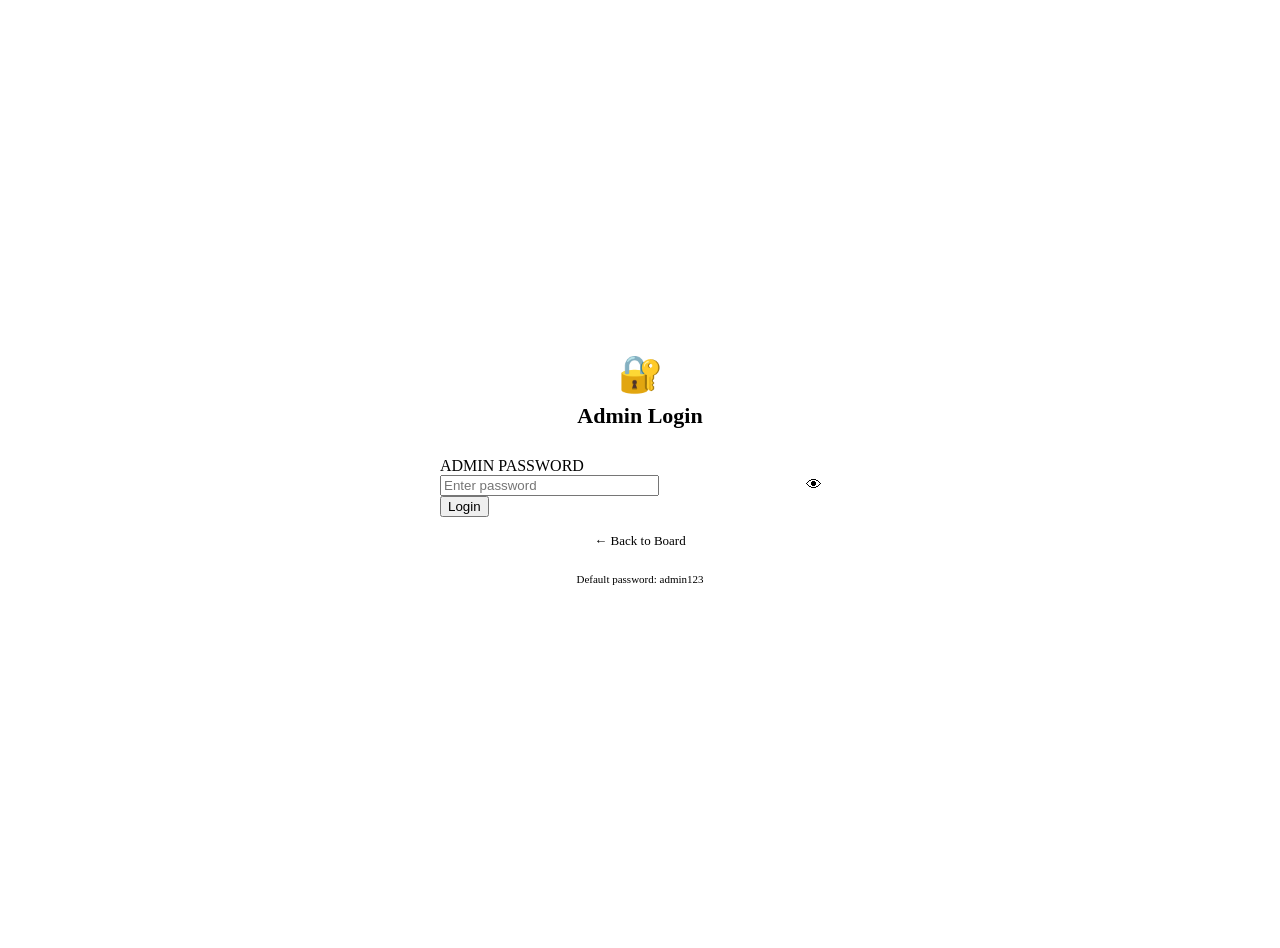
==== admin.html @ 04d61313 "Add files via upload" ====
<!DOCTYPE html>
<html lang="en">
<head>
<meta charset="UTF-8"/>
<meta name="viewport" content="width=device-width,initial-scale=1"/>
<title>Admin Panel — CA Study Board</title>
<link rel="stylesheet" href="css/style.css"/>
<style>
.page { max-width: 760px; margin: 0 auto; padding: 1.5rem 1rem 4rem; }

/* ── LOGIN ── */
.login-wrap {
  min-height: 100vh; display: flex; align-items: center; justify-content: center; padding: 1rem;
  background: radial-gradient(ellipse 80% 50% at 50% -5%, rgba(245,158,11,.1) 0%, transparent 65%), var(--bg);
}
.login-box {
  width:100%; max-width:400px; background:var(--surface);
  border:1px solid var(--border); border-radius:var(--radius-xl); padding:2rem;
}
.login-logo { text-align:center; margin-bottom:1.75rem; }
.login-logo .icon { font-size:36px; }
.login-logo h1 { font-size:22px; font-weight:800; margin-top:.5rem; }
.login-logo h1 span { color:var(--accent); }
.pw-wrap { position:relative; }
.pw-wrap input { padding-right: 44px; }
.pw-eye { position:absolute; right:12px; top:50%; transform:translateY(-50%); background:none; border:none; cursor:pointer; color:var(--text3); font-size:16px; }

/* ── DASHBOARD ── */
.admin-header {
  display: flex; align-items: center; gap: 14px; margin-bottom: 1.75rem;
  padding: 1.25rem; background: var(--surface); border: 1px solid var(--border); border-radius: var(--radius-lg);
}
.admin-avatar-lg {
  width: 52px; height: 52px; border-radius: 50%;
  background: linear-gradient(135deg, var(--accent), var(--accent-d));
  display: flex; align-items: center; justify-content: center;
  font-size: 22px; font-weight: 800; color: #000; flex-shrink: 0;
}
.admin-meta strong { font-size: 18px; font-weight: 800; }
.admin-meta p { font-size: 13px; color: var(--text2); }
.header-actions { margin-left: auto; display:flex; gap:8px; }

/* ── SECTION TABS ── */
.section-tabs { display:flex; gap:8px; margin-bottom:1.25rem; flex-wrap:wrap; }

/* ── GRID ── */
.stat-grid { display: grid; grid-template-columns: repeat(auto-fit, minmax(140px,1fr)); gap: 10px; margin-bottom: 1.5rem; }
.stat-card {
  background:var(--surface); border:1px solid var(--border); border-radius:var(--radius-lg);
  padding:1rem; text-align:center;
}
.stat-card .num { font-size:28px; font-weight:800; color:var(--accent); font-family:var(--mono); }
.stat-card .lbl { font-size:11px; color:var(--text2); margin-top:2px; font-family:var(--mono); letter-spacing:.05em; }

/* ── COMPOSE CARD ── */
.compose-card { margin-bottom:1.25rem; }
.type-grid { display:grid; grid-template-columns:1fr 1fr 1fr; gap:8px; }
.type-opt {
  background:var(--surface2); border:1px solid var(--border); border-radius:var(--radius);
  padding:10px 8px; text-align:center; cursor:pointer; transition:.18s; font-size:13px; font-weight:500;
}
.type-opt:hover { border-color:var(--border2); }
.type-opt.selected { border-color:var(--accent); color:var(--accent); background:rgba(245,158,11,.07); }
.type-opt .t-icon { font-size:20px; display:block; margin-bottom:3px; }
.two-col { display:grid; grid-template-columns:1fr 1fr; gap:12px; }

/* ── USER TABLE ── */
.user-list { display:flex; flex-direction:column; gap:8px; }
.user-row {
  display:flex; align-items:center; gap:12px;
  background:var(--surface); border:1px solid var(--border); border-radius:var(--radius-lg);
  padding:.9rem 1rem;
}
.user-info { flex:1; }
.user-info strong { font-size:14px; font-weight:700; }
.user-info p { font-size:12px; color:var(--text2); font-family:var(--mono); }
.user-actions { display:flex; gap:6px; }
.user-actions button {
  font-size:12px; padding:5px 12px; border-radius:6px;
  border:none; cursor:pointer; font-family:var(--font); font-weight:500;
  transition:.15s;
}
.btn-approve { background:rgba(34,197,94,.15); color:var(--green); }
.btn-approve:hover { background:rgba(34,197,94,.25); }
.btn-block   { background:rgba(239,68,68,.1);  color:var(--red); }
.btn-block:hover { background:rgba(239,68,68,.2); }
.btn-remove  { background:var(--surface3); color:var(--text3); }
.btn-remove:hover { color:var(--text); }

/* ── HAND REQUESTS ── */
.hand-row {
  background:var(--surface); border:1px solid rgba(245,158,11,.2);
  border-radius:var(--radius-lg); padding:.9rem 1rem;
  display:flex; align-items:flex-start; gap:12px; margin-bottom:8px;
}
.hand-row .hand-body { flex:1; }
.hand-row .hand-name { font-size:14px; font-weight:700; }
.hand-row .hand-note { font-size:13px; color:var(--text2); margin-top:3px; }
.hand-row .hand-time { font-size:11px; color:var(--text3); font-family:var(--mono); margin-top:4px; }
.resolve-btn { font-size:12px; padding:5px 12px; border-radius:6px; background:rgba(34,197,94,.15); color:var(--green); border:none; cursor:pointer; font-family:var(--font); font-weight:500; white-space:nowrap; }

/* ── SECTION ── */
.section { display:none; }
.section.active { display:block; }

/* ── SETTINGS ── */
.settings-card { background:var(--surface); border:1px solid var(--border); border-radius:var(--radius-lg); padding:1.25rem; margin-bottom:1rem; }
.settings-card h3 { font-size:15px; font-weight:700; margin-bottom:1rem; }

.empty-state { text-align:center; padding:2.5rem 1rem; color:var(--text3); font-size:14px; }
.empty-state .big { font-size:40px; margin-bottom:.5rem; }
</style>
</head>
<body>

<!-- ── LOGIN VIEW ── -->
<div id="login-view" class="login-wrap">
  <div class="login-box">
    <div class="login-logo">
      <div class="icon">🔐</div>
      <h1>Admin <span>Login</span></h1>
    </div>
    <div class="field">
      <label>ADMIN PASSWORD</label>
      <div class="pw-wrap">
        <input type="password" id="pw-input" placeholder="Enter password" onkeydown="if(event.key==='Enter')doAdminLogin()"/>
        <button class="pw-eye" onclick="togglePw()">👁</button>
      </div>
      <div class="field-err" id="pw-err" style="display:none">❌ Wrong password</div>
    </div>
    <button class="btn btn-primary btn-full btn-lg" onclick="doAdminLogin()">Login</button>
    <a href="index.html" style="display:block;text-align:center;color:var(--text3);font-size:13px;margin-top:1rem;text-decoration:none">← Back to Board</a>
    <p style="font-size:11px;color:var(--text3);text-align:center;margin-top:1.5rem;font-family:var(--mono)">Default password: admin123</p>
  </div>
</div>

<!-- ── DASHBOARD VIEW ── -->
<div id="dashboard-view" style="display:none">
<nav class="nav">
  <a class="nav-logo" href="index.html">CA <span>Board</span></a>
  <div class="nav-links">
    <a href="index.html" class="nav-link">📋 Board</a>
    <a href="chat.html"  class="nav-link">💬 Chat</a>
    <a href="admin.html" class="nav-link active">⚙️ Admin</a>
  </div>
  <button class="btn btn-ghost" style="font-size:13px;padding:6px 12px" onclick="adminLogout()">Logout</button>
</nav>

<div class="page">
  <!-- Header -->
  <div class="admin-header">
    <div class="admin-avatar-lg" id="adm-avatar">A</div>
    <div class="admin-meta">
      <strong id="adm-name">Admin</strong>
      <p>👑 Administrator · <span class="dot pulse"></span> Active</p>
    </div>
    <div class="header-actions">
      <button class="btn btn-primary" onclick="showSection('post')">✏️ New Post</button>
    </div>
  </div>

  <!-- Stats -->
  <div class="stat-grid">
    <div class="stat-card"><div class="num" id="s-posts">0</div><div class="lbl">POSTS</div></div>
    <div class="stat-card"><div class="num" id="s-members">0</div><div class="lbl">MEMBERS</div></div>
    <div class="stat-card"><div class="num" id="s-pending">0</div><div class="lbl">PENDING</div></div>
    <div class="stat-card"><div class="num" id="s-hands">0</div><div class="lbl">HANDS RAISED</div></div>
  </div>

  <!-- Section Tabs -->
  <div class="section-tabs">
    <button class="tab active" onclick="showSection('post',this)">✏️ Post</button>
    <button class="tab" onclick="showSection('members',this)">👥 Members</button>
    <button class="tab" onclick="showSection('hands',this)">✋ Raise Hand</button>
    <button class="tab" onclick="showSection('settings',this)">⚙️ Settings</button>
  </div>

  <!-- SECTION: Post -->
  <div class="section active" id="sec-post">
    <div class="card compose-card">
      <div class="field">
        <label>TYPE</label>
        <div class="type-grid">
          <div class="type-opt selected" onclick="selType('meet',this)"><span class="t-icon">📍</span>Meet Up</div>
          <div class="type-opt" onclick="selType('urgent',this)"><span class="t-icon">🚨</span>Urgent</div>
          <div class="type-opt" onclick="selType('notice',this)"><span class="t-icon">📋</span>Notice</div>
        </div>
      </div>
      <div class="field"><label>TITLE</label><input type="text" id="c-title" placeholder="e.g. Meeting at library tomorrow"/></div>
      <div id="meet-fields">
        <div class="two-col">
          <div class="field"><label>DATE</label><input type="date" id="c-date"/></div>
          <div class="field"><label>TIME</label><input type="time" id="c-time"/></div>
        </div>
        <div class="field"><label>PLACE</label><input type="text" id="c-place" placeholder="e.g. ICAI Bhavan, Room 3"/></div>
      </div>
      <div class="field"><label>EXTRA DETAILS (optional)</label><textarea id="c-body" placeholder="Any extra info..."></textarea></div>
      <button class="btn btn-primary btn-full btn-lg" onclick="postAnnouncement()">📢 Post Announcement</button>
    </div>

    <!-- Recent posts -->
    <h3 style="font-size:14px;font-weight:700;color:var(--text2);margin-bottom:.75rem;font-family:var(--mono);letter-spacing:.05em">RECENT POSTS</h3>
    <div id="recent-posts"></div>
  </div>

  <!-- SECTION: Members -->
  <div class="section" id="sec-members">
    <div style="display:flex;align-items:center;justify-content:space-between;margin-bottom:1rem">
      <h3 style="font-size:15px;font-weight:700">Registered Members</h3>
      <span id="member-summary" style="font-size:12px;color:var(--text3);font-family:var(--mono)"></span>
    </div>
    <div class="user-list" id="user-list"></div>
  </div>

  <!-- SECTION: Hands -->
  <div class="section" id="sec-hands">
    <h3 style="font-size:15px;font-weight:700;margin-bottom:1rem">Raise Hand Requests</h3>
    <div id="hand-list"></div>
  </div>

  <!-- SECTION: Settings -->
  <div class="section" id="sec-settings">
    <div class="settings-card">
      <h3>Admin Profile</h3>
      <div class="field"><label>DISPLAY NAME</label><input type="text" id="s-name" placeholder="Your name"/></div>
      <button class="btn btn-primary" onclick="saveProfile()">Save Name</button>
    </div>
    <div class="settings-card">
      <h3>Change Password</h3>
      <div class="field"><label>NEW PASSWORD</label><input type="password" id="s-pw" placeholder="New password (min 6 chars)"/></div>
      <div class="field"><label>CONFIRM PASSWORD</label><input type="password" id="s-pw2" placeholder="Repeat"/></div>
      <div class="field-err" id="pw-match-err" style="display:none">Passwords don't match</div>
      <button class="btn btn-primary" onclick="savePassword()">Change Password</button>
    </div>
    <div class="settings-card">
      <h3>Fast2SMS API Key <span style="font-size:11px;color:var(--text3);font-weight:400">(for real OTP)</span></h3>
      <div class="field"><label>API KEY</label><input type="text" id="s-f2s" placeholder="Paste your Fast2SMS API key here"/></div>
      <div class="field-hint">Get free key at <strong>fast2sms.com</strong> → Dashboard → Dev API</div>
      <button class="btn btn-primary" onclick="saveF2S()">Save Key</button>
    </div>
    <div class="settings-card" style="border-color:rgba(239,68,68,.2)">
      <h3 style="color:var(--red)">Danger Zone</h3>
      <button class="btn btn-danger" onclick="clearAllPosts()">🗑 Delete All Posts</button>
      &nbsp;
      <button class="btn btn-danger" onclick="clearAllMessages()">🗑 Clear Chat</button>
    </div>
  </div>

</div>
</div>

<div id="toast"></div>
<script src="js/app.js"></script>
<script src="js/admin.js"></script>
</body>
</html>
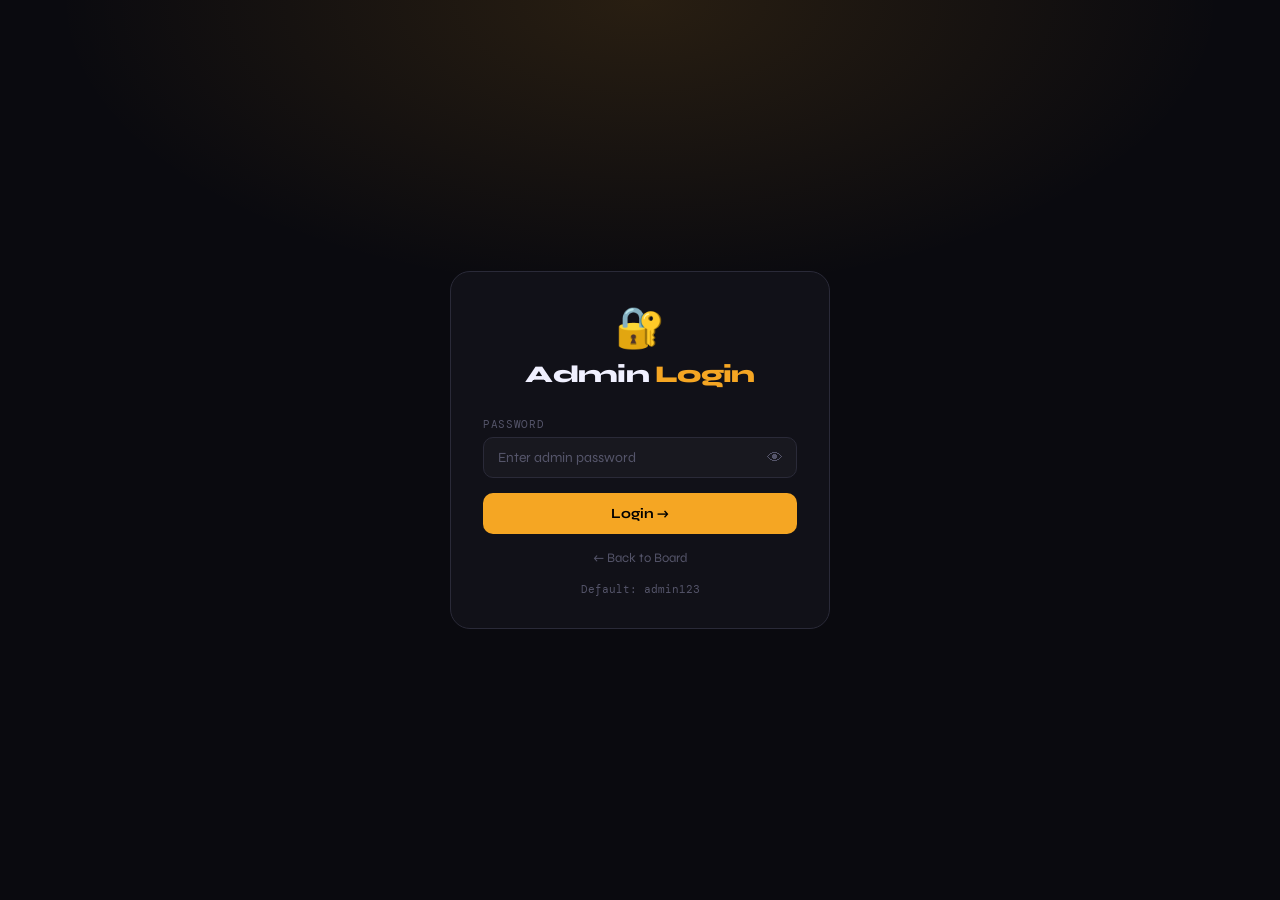
==== commit 47d65306: "Update admin.html" ====
--- a/admin.html
+++ b/admin.html
@@ -3,246 +3,243 @@
 <head>
 <meta charset="UTF-8"/>
 <meta name="viewport" content="width=device-width,initial-scale=1"/>
-<title>Admin Panel — CA Study Board</title>
-<link rel="stylesheet" href="css/style.css"/>
+<title>Admin — CA Study Board</title>
+<link href="https://fonts.googleapis.com/css2?family=Syne:wght@400;600;700;800&family=DM+Mono:wght@400;500&display=swap" rel="stylesheet"/>
 <style>
-.page { max-width: 760px; margin: 0 auto; padding: 1.5rem 1rem 4rem; }
-
-/* ── LOGIN ── */
-.login-wrap {
-  min-height: 100vh; display: flex; align-items: center; justify-content: center; padding: 1rem;
-  background: radial-gradient(ellipse 80% 50% at 50% -5%, rgba(245,158,11,.1) 0%, transparent 65%), var(--bg);
-}
-.login-box {
-  width:100%; max-width:400px; background:var(--surface);
-  border:1px solid var(--border); border-radius:var(--radius-xl); padding:2rem;
-}
-.login-logo { text-align:center; margin-bottom:1.75rem; }
-.login-logo .icon { font-size:36px; }
-.login-logo h1 { font-size:22px; font-weight:800; margin-top:.5rem; }
-.login-logo h1 span { color:var(--accent); }
-.pw-wrap { position:relative; }
-.pw-wrap input { padding-right: 44px; }
-.pw-eye { position:absolute; right:12px; top:50%; transform:translateY(-50%); background:none; border:none; cursor:pointer; color:var(--text3); font-size:16px; }
-
-/* ── DASHBOARD ── */
-.admin-header {
-  display: flex; align-items: center; gap: 14px; margin-bottom: 1.75rem;
-  padding: 1.25rem; background: var(--surface); border: 1px solid var(--border); border-radius: var(--radius-lg);
-}
-.admin-avatar-lg {
-  width: 52px; height: 52px; border-radius: 50%;
-  background: linear-gradient(135deg, var(--accent), var(--accent-d));
-  display: flex; align-items: center; justify-content: center;
-  font-size: 22px; font-weight: 800; color: #000; flex-shrink: 0;
-}
-.admin-meta strong { font-size: 18px; font-weight: 800; }
-.admin-meta p { font-size: 13px; color: var(--text2); }
-.header-actions { margin-left: auto; display:flex; gap:8px; }
-
-/* ── SECTION TABS ── */
-.section-tabs { display:flex; gap:8px; margin-bottom:1.25rem; flex-wrap:wrap; }
-
-/* ── GRID ── */
-.stat-grid { display: grid; grid-template-columns: repeat(auto-fit, minmax(140px,1fr)); gap: 10px; margin-bottom: 1.5rem; }
-.stat-card {
-  background:var(--surface); border:1px solid var(--border); border-radius:var(--radius-lg);
-  padding:1rem; text-align:center;
-}
-.stat-card .num { font-size:28px; font-weight:800; color:var(--accent); font-family:var(--mono); }
-.stat-card .lbl { font-size:11px; color:var(--text2); margin-top:2px; font-family:var(--mono); letter-spacing:.05em; }
-
-/* ── COMPOSE CARD ── */
-.compose-card { margin-bottom:1.25rem; }
-.type-grid { display:grid; grid-template-columns:1fr 1fr 1fr; gap:8px; }
-.type-opt {
-  background:var(--surface2); border:1px solid var(--border); border-radius:var(--radius);
-  padding:10px 8px; text-align:center; cursor:pointer; transition:.18s; font-size:13px; font-weight:500;
-}
-.type-opt:hover { border-color:var(--border2); }
-.type-opt.selected { border-color:var(--accent); color:var(--accent); background:rgba(245,158,11,.07); }
-.type-opt .t-icon { font-size:20px; display:block; margin-bottom:3px; }
-.two-col { display:grid; grid-template-columns:1fr 1fr; gap:12px; }
-
-/* ── USER TABLE ── */
-.user-list { display:flex; flex-direction:column; gap:8px; }
-.user-row {
-  display:flex; align-items:center; gap:12px;
-  background:var(--surface); border:1px solid var(--border); border-radius:var(--radius-lg);
-  padding:.9rem 1rem;
-}
-.user-info { flex:1; }
-.user-info strong { font-size:14px; font-weight:700; }
-.user-info p { font-size:12px; color:var(--text2); font-family:var(--mono); }
-.user-actions { display:flex; gap:6px; }
-.user-actions button {
-  font-size:12px; padding:5px 12px; border-radius:6px;
-  border:none; cursor:pointer; font-family:var(--font); font-weight:500;
-  transition:.15s;
-}
-.btn-approve { background:rgba(34,197,94,.15); color:var(--green); }
-.btn-approve:hover { background:rgba(34,197,94,.25); }
-.btn-block   { background:rgba(239,68,68,.1);  color:var(--red); }
-.btn-block:hover { background:rgba(239,68,68,.2); }
-.btn-remove  { background:var(--surface3); color:var(--text3); }
-.btn-remove:hover { color:var(--text); }
-
-/* ── HAND REQUESTS ── */
-.hand-row {
-  background:var(--surface); border:1px solid rgba(245,158,11,.2);
-  border-radius:var(--radius-lg); padding:.9rem 1rem;
-  display:flex; align-items:flex-start; gap:12px; margin-bottom:8px;
-}
-.hand-row .hand-body { flex:1; }
-.hand-row .hand-name { font-size:14px; font-weight:700; }
-.hand-row .hand-note { font-size:13px; color:var(--text2); margin-top:3px; }
-.hand-row .hand-time { font-size:11px; color:var(--text3); font-family:var(--mono); margin-top:4px; }
-.resolve-btn { font-size:12px; padding:5px 12px; border-radius:6px; background:rgba(34,197,94,.15); color:var(--green); border:none; cursor:pointer; font-family:var(--font); font-weight:500; white-space:nowrap; }
-
-/* ── SECTION ── */
-.section { display:none; }
-.section.active { display:block; }
-
-/* ── SETTINGS ── */
-.settings-card { background:var(--surface); border:1px solid var(--border); border-radius:var(--radius-lg); padding:1.25rem; margin-bottom:1rem; }
-.settings-card h3 { font-size:15px; font-weight:700; margin-bottom:1rem; }
-
-.empty-state { text-align:center; padding:2.5rem 1rem; color:var(--text3); font-size:14px; }
-.empty-state .big { font-size:40px; margin-bottom:.5rem; }
+*{box-sizing:border-box;margin:0;padding:0}
+:root{
+  --bg:#0a0a0f;--s1:#111118;--s2:#18181f;--s3:#1e1e28;
+  --b1:#2a2a38;--b2:#3a3a50;
+  --t1:#f0f0ff;--t2:#9090b0;--t3:#55556a;
+  --acc:#f5a623;--acc2:#e0911a;
+  --grn:#22c55e;--red:#ef4444;--blue:#3b82f6;--purple:#a78bfa;
+}
+html,body{min-height:100vh;background:var(--bg);color:var(--t1);font-family:'Syne',sans-serif;-webkit-font-smoothing:antialiased}
+
+/* NAV */
+nav{height:56px;display:flex;align-items:center;padding:0 1rem;border-bottom:1px solid var(--b1);position:sticky;top:0;background:rgba(10,10,15,.92);backdrop-filter:blur(10px);z-index:50;gap:10px}
+.nav-logo{font-size:16px;font-weight:800;letter-spacing:-.03em;text-decoration:none;color:var(--t1)}
+.nav-logo span{color:var(--acc)}
+.nav-links{display:flex;gap:4px;margin-left:auto}
+.nl{font-size:13px;font-weight:600;color:var(--t2);padding:6px 12px;border-radius:8px;text-decoration:none;transition:.15s}
+.nl:hover{color:var(--t1);background:var(--s2)}.nl.on{color:var(--t1);background:var(--s3)}
+
+/* LOGIN */
+.login-page{min-height:100vh;display:flex;align-items:center;justify-content:center;padding:1.5rem;background:radial-gradient(ellipse 70% 50% at 50% 0%,rgba(245,166,35,.13) 0%,transparent 65%), var(--bg)}
+.login-box{width:100%;max-width:380px;background:var(--s1);border:1px solid var(--b1);border-radius:20px;padding:2rem;animation:fadeUp .3s ease}
+@keyframes fadeUp{from{opacity:0;transform:translateY(14px)}to{opacity:1;transform:none}}
+.login-logo{text-align:center;margin-bottom:1.75rem}
+.login-logo .icon{font-size:40px;margin-bottom:.5rem}
+.login-logo h1{font-size:24px;font-weight:800;letter-spacing:-.03em}
+.login-logo h1 span{color:var(--acc)}
+.pw-wrap{position:relative}
+.pw-wrap input{padding-right:44px}
+.pw-eye{position:absolute;right:12px;top:50%;transform:translateY(-50%);background:none;border:none;cursor:pointer;color:var(--t3);font-size:16px;padding:2px}
+
+/* MAIN */
+.page{max-width:720px;margin:0 auto;padding:1.5rem 1rem 4rem}
+
+/* HEADER CARD */
+.adm-hdr{display:flex;align-items:center;gap:14px;padding:1.25rem;background:var(--s1);border:1px solid var(--b1);border-radius:14px;margin-bottom:1.25rem}
+.adm-av{width:50px;height:50px;border-radius:50%;background:linear-gradient(135deg,var(--acc),var(--acc2));display:flex;align-items:center;justify-content:center;font-size:20px;font-weight:800;color:#000;flex-shrink:0}
+.adm-info strong{font-size:17px;font-weight:800}
+.dot{display:inline-block;width:6px;height:6px;border-radius:50%;background:var(--grn);animation:pulse 2s infinite}
+@keyframes pulse{0%,100%{box-shadow:0 0 0 0 rgba(34,197,94,.5)}50%{box-shadow:0 0 0 5px rgba(34,197,94,0)}}
+.adm-info p{font-size:12px;color:var(--t2);margin-top:2px;display:flex;align-items:center;gap:5px}
+.hdr-btns{margin-left:auto;display:flex;gap:8px}
+
+/* STATS */
+.stats{display:grid;grid-template-columns:repeat(4,1fr);gap:8px;margin-bottom:1.25rem}
+@media(max-width:480px){.stats{grid-template-columns:repeat(2,1fr)}}
+.stat{background:var(--s1);border:1px solid var(--b1);border-radius:12px;padding:.9rem;text-align:center}
+.stat .n{font-size:26px;font-weight:800;color:var(--acc);font-family:'DM Mono',monospace}
+.stat .l{font-size:10px;color:var(--t3);margin-top:2px;font-family:'DM Mono',monospace;letter-spacing:.06em}
+
+/* SECTION TABS */
+.sec-tabs{display:flex;gap:8px;overflow-x:auto;scrollbar-width:none;margin-bottom:1.25rem}
+.sec-tabs::-webkit-scrollbar{display:none}
+.stab{flex-shrink:0;font-family:'Syne',sans-serif;font-size:13px;font-weight:600;padding:7px 18px;border-radius:30px;border:1.5px solid var(--b1);background:var(--s2);color:var(--t2);cursor:pointer;transition:.18s}
+.stab:hover{border-color:var(--b2);color:var(--t1)}.stab.on{background:var(--acc);border-color:var(--acc);color:#000}
+
+.sec{display:none}.sec.on{display:block}
+
+/* FORMS */
+.card{background:var(--s1);border:1px solid var(--b1);border-radius:14px;padding:1.25rem;margin-bottom:.9rem}
+.card h3{font-size:14px;font-weight:700;margin-bottom:1rem}
+.lbl{font-size:11px;font-family:'DM Mono',monospace;color:var(--t3);letter-spacing:.06em;margin-bottom:6px;display:block}
+.field{margin-bottom:.9rem}
+input,textarea,select{width:100%;background:var(--s2);border:1.5px solid var(--b1);color:var(--t1);border-radius:10px;padding:11px 14px;font-family:'Syne',sans-serif;font-size:14px;outline:none;transition:.2s}
+input:focus,textarea:focus,select:focus{border-color:var(--acc);box-shadow:0 0 0 3px rgba(245,166,35,.1)}
+input::placeholder,textarea::placeholder{color:var(--t3)}
+textarea{resize:vertical;min-height:70px}
+select option{background:var(--s2)}
+
+.type-grid{display:grid;grid-template-columns:1fr 1fr 1fr;gap:8px}
+.topt{background:var(--s2);border:1.5px solid var(--b1);border-radius:10px;padding:10px 6px;text-align:center;cursor:pointer;transition:.18s;font-size:13px;font-weight:600;color:var(--t2)}
+.topt:hover{border-color:var(--b2);color:var(--t1)}.topt.on{border-color:var(--acc);color:var(--acc);background:rgba(245,166,35,.06)}
+.topt .ti{font-size:20px;display:block;margin-bottom:3px}
+.two{display:grid;grid-template-columns:1fr 1fr;gap:10px}
+
+.btn{background:var(--acc);color:#000;border:none;border-radius:10px;padding:12px 20px;font-family:'Syne',sans-serif;font-size:14px;font-weight:700;cursor:pointer;transition:.18s;display:inline-flex;align-items:center;gap:6px}
+.btn:hover{background:var(--acc2)}.btn-full{width:100%;justify-content:center}
+.btn-g{background:transparent;color:var(--t2);border:1.5px solid var(--b1)}.btn-g:hover{border-color:var(--b2);color:var(--t1)}
+.btn-danger{background:transparent;color:var(--red);border:1.5px solid rgba(239,68,68,.25)}.btn-danger:hover{background:rgba(239,68,68,.08)}
+.btn-sm{padding:5px 12px;font-size:12px;border-radius:7px}
+
+/* USERS */
+.urow{display:flex;align-items:center;gap:10px;background:var(--s1);border:1px solid var(--b1);border-radius:12px;padding:.85rem 1rem;margin-bottom:7px}
+.uav{width:34px;height:34px;border-radius:50%;background:linear-gradient(135deg,var(--blue),var(--purple));display:flex;align-items:center;justify-content:center;font-size:14px;font-weight:800;flex-shrink:0}
+.uinfo{flex:1;min-width:0}
+.uinfo strong{font-size:14px;font-weight:700;display:block}
+.uinfo p{font-size:12px;color:var(--t2);font-family:'DM Mono',monospace}
+.uactions{display:flex;gap:5px;flex-shrink:0;flex-wrap:wrap}
+.badge{font-size:10px;font-family:'DM Mono',monospace;padding:2px 8px;border-radius:20px}
+.badge.ok{background:rgba(34,197,94,.12);border:1px solid rgba(34,197,94,.3);color:var(--grn)}
+.badge.pend{background:rgba(245,166,35,.12);border:1px solid rgba(245,166,35,.3);color:var(--acc)}
+.badge.blk{background:rgba(239,68,68,.12);border:1px solid rgba(239,68,68,.3);color:var(--red)}
+
+/* HANDS */
+.hrow{display:flex;gap:10px;background:var(--s1);border:1px solid rgba(245,166,35,.2);border-radius:12px;padding:.85rem 1rem;margin-bottom:7px}
+.hinfo{flex:1}
+.hname{font-size:14px;font-weight:700}
+.hnote{font-size:13px;color:var(--t2);margin-top:3px}
+.htime{font-size:11px;color:var(--t3);font-family:'DM Mono',monospace;margin-top:4px}
+
+/* RECENT */
+.rpost{display:flex;align-items:center;gap:10px;background:var(--s1);border:1px solid var(--b1);border-radius:10px;padding:.8rem 1rem;margin-bottom:6px}
+.rpost-icon{font-size:20px;flex-shrink:0}
+.rpost-info{flex:1}.rpost-info strong{font-size:13px;font-weight:700;display:block}
+.rpost-info p{font-size:11px;color:var(--t3);font-family:'DM Mono',monospace}
+.err{font-size:12px;color:var(--red);margin-top:5px;display:none}
+.empty-state{text-align:center;padding:2.5rem 1rem;color:var(--t3);font-size:13px}
+.empty-state .big{font-size:38px;margin-bottom:.5rem}
+
+#toast{position:fixed;bottom:1.5rem;left:50%;transform:translateX(-50%);background:var(--s3);border:1px solid var(--b2);color:var(--t1);padding:10px 20px;border-radius:30px;font-size:13px;z-index:999;pointer-events:none;opacity:0;transition:.25s;white-space:nowrap;max-width:90vw}
+#toast.on{opacity:1}
 </style>
 </head>
 <body>
 
-<!-- ── LOGIN VIEW ── -->
-<div id="login-view" class="login-wrap">
+<!-- LOGIN -->
+<div id="login-pg" class="login-page">
   <div class="login-box">
-    <div class="login-logo">
-      <div class="icon">🔐</div>
-      <h1>Admin <span>Login</span></h1>
-    </div>
-    <div class="field">
-      <label>ADMIN PASSWORD</label>
+    <div class="login-logo"><div class="icon">🔐</div><h1>Admin <span>Login</span></h1></div>
+    <div class="field"><label class="lbl">PASSWORD</label>
       <div class="pw-wrap">
-        <input type="password" id="pw-input" placeholder="Enter password" onkeydown="if(event.key==='Enter')doAdminLogin()"/>
+        <input type="password" id="pw" placeholder="Enter admin password" onkeydown="if(event.key==='Enter')doLogin()"/>
         <button class="pw-eye" onclick="togglePw()">👁</button>
       </div>
-      <div class="field-err" id="pw-err" style="display:none">❌ Wrong password</div>
-    </div>
-    <button class="btn btn-primary btn-full btn-lg" onclick="doAdminLogin()">Login</button>
-    <a href="index.html" style="display:block;text-align:center;color:var(--text3);font-size:13px;margin-top:1rem;text-decoration:none">← Back to Board</a>
-    <p style="font-size:11px;color:var(--text3);text-align:center;margin-top:1.5rem;font-family:var(--mono)">Default password: admin123</p>
+      <div class="err" id="pw-err">❌ Wrong password. Try again.</div>
+    </div>
+    <button class="btn btn-full" onclick="doLogin()">Login →</button>
+    <a href="index.html" style="display:block;text-align:center;color:var(--t3);font-size:13px;margin-top:1rem;text-decoration:none">← Back to Board</a>
+    <p style="font-size:11px;color:var(--t3);text-align:center;margin-top:1rem;font-family:'DM Mono',monospace">Default: admin123</p>
   </div>
 </div>
 
-<!-- ── DASHBOARD VIEW ── -->
-<div id="dashboard-view" style="display:none">
-<nav class="nav">
+<!-- DASHBOARD -->
+<div id="dash-pg" style="display:none">
+<nav>
   <a class="nav-logo" href="index.html">CA <span>Board</span></a>
   <div class="nav-links">
-    <a href="index.html" class="nav-link">📋 Board</a>
-    <a href="chat.html"  class="nav-link">💬 Chat</a>
-    <a href="admin.html" class="nav-link active">⚙️ Admin</a>
-  </div>
-  <button class="btn btn-ghost" style="font-size:13px;padding:6px 12px" onclick="adminLogout()">Logout</button>
+    <a href="index.html" class="nl">📋 Board</a>
+    <a href="chat.html"  class="nl">💬 Chat</a>
+    <a href="admin.html" class="nl on">⚙️ Admin</a>
+  </div>
+  <button class="btn btn-sm btn-g" style="margin-left:10px" onclick="doLogout()">Logout</button>
 </nav>
 
 <div class="page">
   <!-- Header -->
-  <div class="admin-header">
-    <div class="admin-avatar-lg" id="adm-avatar">A</div>
-    <div class="admin-meta">
-      <strong id="adm-name">Admin</strong>
-      <p>👑 Administrator · <span class="dot pulse"></span> Active</p>
-    </div>
-    <div class="header-actions">
-      <button class="btn btn-primary" onclick="showSection('post')">✏️ New Post</button>
+  <div class="adm-hdr">
+    <div class="adm-av" id="adm-av">A</div>
+    <div class="adm-info">
+      <strong id="adm-nm">Admin</strong>
+      <p><span class="dot"></span> Administrator · Active</p>
+    </div>
+    <div class="hdr-btns">
+      <button class="btn btn-sm" onclick="switchSec('post',null)">✏️ Post</button>
     </div>
   </div>
 
   <!-- Stats -->
-  <div class="stat-grid">
-    <div class="stat-card"><div class="num" id="s-posts">0</div><div class="lbl">POSTS</div></div>
-    <div class="stat-card"><div class="num" id="s-members">0</div><div class="lbl">MEMBERS</div></div>
-    <div class="stat-card"><div class="num" id="s-pending">0</div><div class="lbl">PENDING</div></div>
-    <div class="stat-card"><div class="num" id="s-hands">0</div><div class="lbl">HANDS RAISED</div></div>
-  </div>
-
-  <!-- Section Tabs -->
-  <div class="section-tabs">
-    <button class="tab active" onclick="showSection('post',this)">✏️ Post</button>
-    <button class="tab" onclick="showSection('members',this)">👥 Members</button>
-    <button class="tab" onclick="showSection('hands',this)">✋ Raise Hand</button>
-    <button class="tab" onclick="showSection('settings',this)">⚙️ Settings</button>
-  </div>
-
-  <!-- SECTION: Post -->
-  <div class="section active" id="sec-post">
-    <div class="card compose-card">
-      <div class="field">
-        <label>TYPE</label>
+  <div class="stats">
+    <div class="stat"><div class="n" id="st-posts">0</div><div class="l">POSTS</div></div>
+    <div class="stat"><div class="n" id="st-mem">0</div><div class="l">MEMBERS</div></div>
+    <div class="stat"><div class="n" id="st-pend">0</div><div class="l">PENDING</div></div>
+    <div class="stat"><div class="n" id="st-hands" style="color:var(--red)">0</div><div class="l">HANDS</div></div>
+  </div>
+
+  <!-- Tabs -->
+  <div class="sec-tabs">
+    <button class="stab on" onclick="switchSec('post',this)">✏️ Post</button>
+    <button class="stab" onclick="switchSec('members',this)">👥 Members</button>
+    <button class="stab" onclick="switchSec('hands',this)">✋ Hands</button>
+    <button class="stab" onclick="switchSec('settings',this)">⚙️ Settings</button>
+  </div>
+
+  <!-- POST SECTION -->
+  <div class="sec on" id="sec-post">
+    <div class="card">
+      <div class="field"><label class="lbl">TYPE</label>
         <div class="type-grid">
-          <div class="type-opt selected" onclick="selType('meet',this)"><span class="t-icon">📍</span>Meet Up</div>
-          <div class="type-opt" onclick="selType('urgent',this)"><span class="t-icon">🚨</span>Urgent</div>
-          <div class="type-opt" onclick="selType('notice',this)"><span class="t-icon">📋</span>Notice</div>
+          <div class="topt on" onclick="selType('meet',this)"><span class="ti">📍</span>Meet Up</div>
+          <div class="topt" onclick="selType('urgent',this)"><span class="ti">🚨</span>Urgent</div>
+          <div class="topt" onclick="selType('notice',this)"><span class="ti">📋</span>Notice</div>
         </div>
       </div>
-      <div class="field"><label>TITLE</label><input type="text" id="c-title" placeholder="e.g. Meeting at library tomorrow"/></div>
-      <div id="meet-fields">
-        <div class="two-col">
-          <div class="field"><label>DATE</label><input type="date" id="c-date"/></div>
-          <div class="field"><label>TIME</label><input type="time" id="c-time"/></div>
+      <div class="field"><label class="lbl">TITLE</label><input id="c-title" type="text" placeholder="e.g. Library meeting tomorrow"/></div>
+      <div id="meet-flds">
+        <div class="two">
+          <div class="field"><label class="lbl">DATE</label><input id="c-date" type="date"/></div>
+          <div class="field"><label class="lbl">TIME</label><input id="c-time" type="time"/></div>
         </div>
-        <div class="field"><label>PLACE</label><input type="text" id="c-place" placeholder="e.g. ICAI Bhavan, Room 3"/></div>
+        <div class="field"><label class="lbl">PLACE</label><input id="c-place" type="text" placeholder="e.g. ICAI Bhavan, Room 3"/></div>
       </div>
-      <div class="field"><label>EXTRA DETAILS (optional)</label><textarea id="c-body" placeholder="Any extra info..."></textarea></div>
-      <button class="btn btn-primary btn-full btn-lg" onclick="postAnnouncement()">📢 Post Announcement</button>
-    </div>
-
-    <!-- Recent posts -->
-    <h3 style="font-size:14px;font-weight:700;color:var(--text2);margin-bottom:.75rem;font-family:var(--mono);letter-spacing:.05em">RECENT POSTS</h3>
+      <div class="field"><label class="lbl">EXTRA DETAILS (optional)</label><textarea id="c-body" placeholder="Any extra info..."></textarea></div>
+      <button class="btn btn-full" onclick="doPost()">📢 Post Announcement</button>
+    </div>
+    <h3 style="font-size:12px;font-weight:700;color:var(--t3);margin-bottom:.75rem;font-family:'DM Mono',monospace;letter-spacing:.06em">RECENT POSTS</h3>
     <div id="recent-posts"></div>
   </div>
 
-  <!-- SECTION: Members -->
-  <div class="section" id="sec-members">
-    <div style="display:flex;align-items:center;justify-content:space-between;margin-bottom:1rem">
-      <h3 style="font-size:15px;font-weight:700">Registered Members</h3>
-      <span id="member-summary" style="font-size:12px;color:var(--text3);font-family:var(--mono)"></span>
-    </div>
-    <div class="user-list" id="user-list"></div>
-  </div>
-
-  <!-- SECTION: Hands -->
-  <div class="section" id="sec-hands">
-    <h3 style="font-size:15px;font-weight:700;margin-bottom:1rem">Raise Hand Requests</h3>
+  <!-- MEMBERS SECTION -->
+  <div class="sec" id="sec-members">
+    <div style="display:flex;align-items:center;justify-content:space-between;margin-bottom:.9rem">
+      <strong style="font-size:15px">Members</strong>
+      <span style="font-size:12px;color:var(--t3);font-family:'DM Mono',monospace" id="mem-summary"></span>
+    </div>
+    <div id="user-list"></div>
+  </div>
+
+  <!-- HANDS SECTION -->
+  <div class="sec" id="sec-hands">
+    <strong style="font-size:15px;display:block;margin-bottom:.9rem">Raise Hand Requests</strong>
     <div id="hand-list"></div>
   </div>
 
-  <!-- SECTION: Settings -->
-  <div class="section" id="sec-settings">
-    <div class="settings-card">
-      <h3>Admin Profile</h3>
-      <div class="field"><label>DISPLAY NAME</label><input type="text" id="s-name" placeholder="Your name"/></div>
-      <button class="btn btn-primary" onclick="saveProfile()">Save Name</button>
-    </div>
-    <div class="settings-card">
-      <h3>Change Password</h3>
-      <div class="field"><label>NEW PASSWORD</label><input type="password" id="s-pw" placeholder="New password (min 6 chars)"/></div>
-      <div class="field"><label>CONFIRM PASSWORD</label><input type="password" id="s-pw2" placeholder="Repeat"/></div>
-      <div class="field-err" id="pw-match-err" style="display:none">Passwords don't match</div>
-      <button class="btn btn-primary" onclick="savePassword()">Change Password</button>
-    </div>
-    <div class="settings-card">
-      <h3>Fast2SMS API Key <span style="font-size:11px;color:var(--text3);font-weight:400">(for real OTP)</span></h3>
-      <div class="field"><label>API KEY</label><input type="text" id="s-f2s" placeholder="Paste your Fast2SMS API key here"/></div>
-      <div class="field-hint">Get free key at <strong>fast2sms.com</strong> → Dashboard → Dev API</div>
-      <button class="btn btn-primary" onclick="saveF2S()">Save Key</button>
-    </div>
-    <div class="settings-card" style="border-color:rgba(239,68,68,.2)">
-      <h3 style="color:var(--red)">Danger Zone</h3>
-      <button class="btn btn-danger" onclick="clearAllPosts()">🗑 Delete All Posts</button>
-      &nbsp;
-      <button class="btn btn-danger" onclick="clearAllMessages()">🗑 Clear Chat</button>
+  <!-- SETTINGS SECTION -->
+  <div class="sec" id="sec-settings">
+    <div class="card"><h3>Admin Profile</h3>
+      <div class="field"><label class="lbl">DISPLAY NAME</label><input id="s-name" type="text" placeholder="Your name"/></div>
+      <button class="btn" onclick="saveName()">Save Name</button>
+    </div>
+    <div class="card"><h3>Change Password</h3>
+      <div class="field"><label class="lbl">NEW PASSWORD</label><input id="s-pw" type="password" placeholder="New password (min 6)"/></div>
+      <div class="field"><label class="lbl">CONFIRM</label><input id="s-pw2" type="password" placeholder="Repeat"/></div>
+      <div class="err" id="pw2-err">Passwords don't match</div>
+      <button class="btn" onclick="savePw()">Change Password</button>
+    </div>
+    <div class="card"><h3>Fast2SMS API Key <span style="font-size:11px;font-weight:400;color:var(--t3)">(for real OTP SMS)</span></h3>
+      <div class="field"><label class="lbl">API KEY</label><input id="s-f2s" type="text" placeholder="Paste your Fast2SMS key here"/></div>
+      <p style="font-size:12px;color:var(--t3);margin-bottom:.75rem">Get free key → <strong style="color:var(--t2)">fast2sms.com → Dashboard → Dev API</strong></p>
+      <button class="btn" onclick="saveF2S()">Save Key</button>
+    </div>
+    <div class="card" style="border-color:rgba(239,68,68,.2)"><h3 style="color:var(--red)">Danger Zone</h3>
+      <div style="display:flex;gap:8px;flex-wrap:wrap">
+        <button class="btn btn-danger" onclick="clearPosts()">🗑 Delete All Posts</button>
+        <button class="btn btn-danger" onclick="clearChat()">🗑 Clear Chat</button>
+      </div>
     </div>
   </div>
 
@@ -250,7 +247,98 @@
 </div>
 
 <div id="toast"></div>
-<script src="js/app.js"></script>
-<script src="js/admin.js"></script>
-</body>
-</html>
+<script>
+const K={PW:'cab_pw',NAME:'cab_name',POSTS:'cab_posts',USERS:'cab_users',MSGS:'cab_msgs',HANDS:'cab_hands',F2S:'cab_f2s'};
+const DEFAULT_PW='admin123';
+function sg(k,d=[]){try{return JSON.parse(localStorage.getItem(k))??d}catch{return d}}
+function ss(k,v){localStorage.setItem(k,JSON.stringify(v))}
+function getSession(){try{return JSON.parse(sessionStorage.getItem('cab_s'))||null}catch{return null}}
+function setSession(d){sessionStorage.setItem('cab_s',JSON.stringify(d))}
+function clearSession(){sessionStorage.removeItem('cab_s')}
+function isAdmin(){return getSession()?.role==='admin'}
+function getAdminPw(){return localStorage.getItem(K.PW)||DEFAULT_PW}
+function getAdminName(){return sg(K.NAME,'Admin')}
+function getUsers(){return sg(K.USERS,[])}
+function findUser(ph){return getUsers().find(u=>u.phone===ph)||null}
+function getPosts(){return sg(K.POSTS,[])}
+function getHands(){return sg(K.HANDS,[])}
+function toast(m){const t=document.getElementById('toast');t.textContent=m;t.classList.add('on');setTimeout(()=>t.classList.remove('on'),2800)}
+function esc(s){return String(s||'').replace(/&/g,'&amp;').replace(/</g,'&lt;').replace(/>/g,'&gt;')}
+function fmtDate(d){if(!d)return'';const[y,mo,day]=d.split('-');const ms=['Jan','Feb','Mar','Apr','May','Jun','Jul','Aug','Sep','Oct','Nov','Dec'];const dt=new Date(y,parseInt(mo)-1,parseInt(day));return['Sun','Mon','Tue','Wed','Thu','Fri','Sat'][dt.getDay()]+', '+parseInt(day)+' '+ms[parseInt(mo)-1]}
+function fmtTime(t){if(!t)return'';const[h,m]=t.split(':');const hh=parseInt(h);return`${hh%12||12}:${m} ${hh>=12?'PM':'AM'}`}
+function ago(ts){const s=Math.floor((Date.now()-ts)/1000);if(s<60)return'just now';if(s<3600)return Math.floor(s/60)+'m ago';if(s<86400)return Math.floor(s/3600)+'h ago';return Math.floor(s/86400)+'d ago'}
+
+window.addEventListener('load',()=>{
+  if(isAdmin()){showDash();return}
+  document.getElementById('login-pg').style.display='flex';
+  document.getElementById('dash-pg').style.display='none';
+  setTimeout(()=>document.getElementById('pw').focus(),100);
+});
+
+// LOGIN — plain text comparison (simple, works without crypto on all browsers)
+function doLogin(){
+  const pw=document.getElementById('pw').value;
+  if(pw===getAdminPw()){
+    setSession({role:'admin',phone:'admin'});
+    document.getElementById('pw').value='';
+    showDash();
+  } else {
+    document.getElementById('pw-err').style.display='block';
+    document.getElementById('pw').value='';
+    setTimeout(()=>document.getElementById('pw-err').style.display='none',2000);
+  }
+}
+function doLogout(){clearSession();document.getElementById('dash-pg').style.display='none';document.getElementById('login-pg').style.display='flex'}
+function togglePw(){const i=document.getElementById('pw');i.type=i.type==='password'?'text':'password'}
+
+function showDash(){
+  document.getElementById('login-pg').style.display='none';
+  document.getElementById('dash-pg').style.display='block';
+  const n=getAdminName();
+  document.getElementById('adm-nm').textContent=n;
+  document.getElementById('adm-av').textContent=n[0].toUpperCase();
+  document.getElementById('s-name').value=n;
+  document.getElementById('s-f2s').value=localStorage.getItem(K.F2S)||'';
+  const t=new Date();t.setDate(t.getDate()+1);
+  document.getElementById('c-date').value=t.toISOString().split('T')[0];
+  updateStats();renderRecent();renderUsers();renderHands();
+  setInterval(()=>{updateStats();renderUsers();renderHands()},5000);
+}
+
+let selPostType='meet';
+function selType(type,el){
+  selPostType=type;
+  document.querySelectorAll('.topt').forEach(e=>e.classList.remove('on'));el.classList.add('on');
+  document.getElementById('meet-flds').style.display=type==='meet'?'block':'none';
+}
+
+function doPost(){
+  const title=document.getElementById('c-title').value.trim();
+  if(!title){toast('⚠️ Add a title!');return}
+  const posts=getPosts();
+  posts.push({id:Date.now(),ts:Date.now(),type:selPostType,title,date:document.getElementById('c-date').value,time:document.getElementById('c-time').value,place:document.getElementById('c-place').value.trim(),body:document.getElementById('c-body').value.trim(),from:getAdminName()});
+  ss(K.POSTS,posts);
+  document.getElementById('c-title').value='';document.getElementById('c-body').value='';document.getElementById('c-place').value='';
+  toast('📢 Posted!');updateStats();renderRecent();
+  // push notification
+  if(Notification?.permission==='granted')new Notification('📢 '+title,{body:document.getElementById('c-place').value||'New announcement'});
+}
+
+function updateStats(){
+  const posts=getPosts(),users=getUsers();
+  const pend=users.filter(u=>!u.approved&&!u.blocked).length;
+  const hands=getHands().filter(h=>!h.resolved).length;
+  document.getElementById('st-posts').textContent=posts.length;
+  document.getElementById('st-mem').textContent=users.filter(u=>u.approved).length;
+  document.getElementById('st-pend').textContent=pend;
+  document.getElementById('st-hands').textContent=hands;
+  document.getElementById('st-pend').style.color=pend>0?'var(--acc)':'var(--acc)';
+  document.getElementById('st-hands').style.color=hands>0?'var(--red)':'var(--acc)';
+}
+
+function renderRecent(){
+  const posts=getPosts().slice().reverse().slice(0,5);
+  const c=document.getElementById('recent-posts');
+  if(!posts.length){c.innerHTML=`<div class="empty-state"><div class="big">📭</div>No posts yet</div>`;return}
+  const icons={meet:'📍',urgent:'🚨',notice:'📋'};
+  c.innerHTM
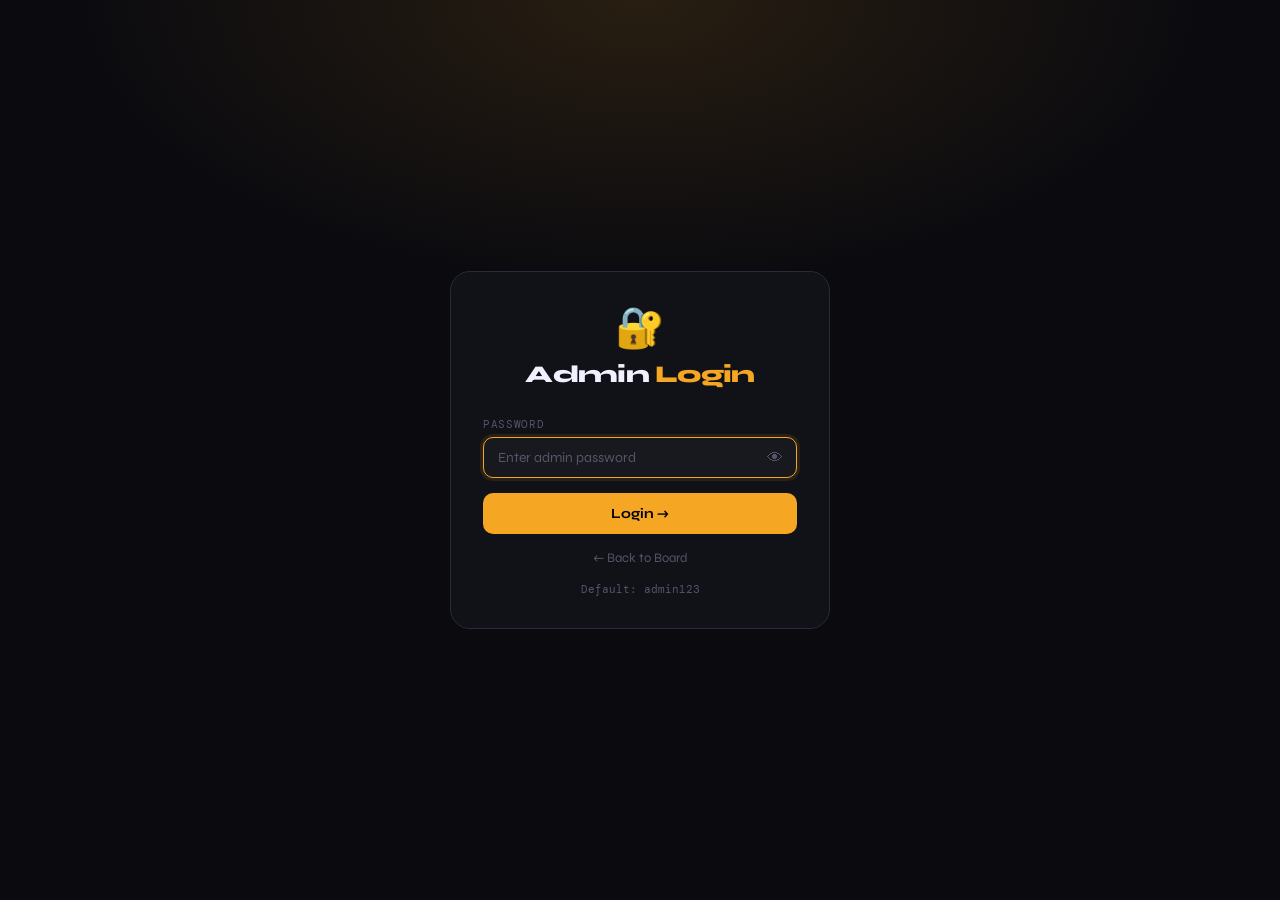
==== commit 14ee231e: "Add files via upload" ====
--- a/admin.html
+++ b/admin.html
@@ -341,4 +341,66 @@
   const c=document.getElementById('recent-posts');
   if(!posts.length){c.innerHTML=`<div class="empty-state"><div class="big">📭</div>No posts yet</div>`;return}
   const icons={meet:'📍',urgent:'🚨',notice:'📋'};
-  c.innerHTM
+  c.innerHTML=posts.map(p=>`<div class="rpost"><span class="rpost-icon">${icons[p.type]||'📢'}</span><div class="rpost-info"><strong>${esc(p.title)}</strong><p>${ago(p.ts)}</p></div><button class="btn btn-sm btn-danger" onclick="delPost(${p.id})">Delete</button></div>`).join('');
+}
+function delPost(id){if(!confirm('Delete?'))return;ss(K.POSTS,getPosts().filter(p=>p.id!==id));renderRecent();updateStats();toast('🗑 Deleted')}
+
+function renderUsers(){
+  const all=getUsers();
+  const pend=all.filter(u=>!u.approved&&!u.blocked),appr=all.filter(u=>u.approved),blkd=all.filter(u=>u.blocked);
+  document.getElementById('mem-summary').textContent=`${appr.length} approved · ${pend.length} pending · ${blkd.length} blocked`;
+  const c=document.getElementById('user-list');
+  if(!all.length){c.innerHTML=`<div class="empty-state"><div class="big">👥</div>No registrations yet</div>`;return}
+  const sorted=[...pend,...appr,...blkd];
+  c.innerHTML=sorted.map(u=>{
+    const bClass=u.approved?'ok':u.blocked?'blk':'pend';
+    const bText=u.approved?'Approved':u.blocked?'Blocked':'Pending';
+    const init=(u.name||'?')[0].toUpperCase();
+    return`<div class="urow">
+      <div class="uav">${init}</div>
+      <div class="uinfo"><strong>${esc(u.name)} <span class="badge ${bClass}">${bText}</span></strong><p>+91 ${esc(u.phone)}</p></div>
+      <div class="uactions">
+        ${!u.approved&&!u.blocked?`<button class="btn btn-sm" style="background:rgba(34,197,94,.15);color:var(--grn);border:none" onclick="approveU('${u.phone}')">✓ Approve</button>`:''}
+        ${u.approved?`<button class="btn btn-sm btn-danger" onclick="blockU('${u.phone}')">Block</button>`:''}
+        ${u.blocked?`<button class="btn btn-sm" style="background:rgba(34,197,94,.15);color:var(--grn);border:none" onclick="approveU('${u.phone}')">Unblock</button>`:''}
+        <button class="btn btn-sm btn-g" onclick="removeU('${u.phone}')">✕</button>
+      </div></div>`;
+  }).join('');
+}
+
+function approveU(ph){const u=getUsers(),usr=u.find(x=>x.phone===ph);if(usr){usr.approved=true;usr.blocked=false;ss(K.USERS,u)}renderUsers();updateStats();toast('✅ Approved!')}
+function blockU(ph){if(!confirm('Block?'))return;const u=getUsers(),usr=u.find(x=>x.phone===ph);if(usr){usr.blocked=true;usr.approved=false;ss(K.USERS,u)}renderUsers();updateStats();toast('🚫 Blocked')}
+function removeU(ph){if(!confirm('Remove permanently?'))return;ss(K.USERS,getUsers().filter(u=>u.phone!==ph));renderUsers();updateStats();toast('🗑 Removed')}
+
+function renderHands(){
+  const hands=getHands().filter(h=>!h.resolved).slice().reverse();
+  const c=document.getElementById('hand-list');
+  if(!hands.length){c.innerHTML=`<div class="empty-state"><div class="big">✋</div>No pending requests</div>`;return}
+  c.innerHTML=hands.map(h=>`<div class="hrow"><div style="font-size:24px">✋</div><div class="hinfo"><div class="hname">${esc(h.name)} <span style="color:var(--t3);font-size:12px;font-family:'DM Mono',monospace">+91 ${esc(h.phone)}</span></div>${h.note?`<div class="hnote">${esc(h.note)}</div>`:'<div class="hnote" style="color:var(--t3);font-style:italic">No message</div>'}<div class="htime">${ago(h.ts)}</div></div><button class="btn btn-sm" style="background:rgba(34,197,94,.15);color:var(--grn);border:none;white-space:nowrap;align-self:center" onclick="resolveH(${h.id})">✓ Resolve</button></div>`).join('');
+}
+function resolveH(id){const h=getHands(),hh=h.find(x=>x.id===id);if(hh)hh.resolved=true;ss(K.HANDS,h);renderHands();updateStats();toast('✅ Resolved')}
+
+function switchSec(name,el){
+  document.querySelectorAll('.sec').forEach(s=>s.classList.remove('on'));
+  document.getElementById('sec-'+name).classList.add('on');
+  if(el){document.querySelectorAll('.stab').forEach(t=>t.classList.remove('on'));el.classList.add('on')}
+  if(name==='members')renderUsers();
+  if(name==='hands')renderHands();
+}
+
+function saveName(){const n=document.getElementById('s-name').value.trim();if(!n){toast('⚠️ Enter name');return}localStorage.setItem(K.NAME,n);document.getElementById('adm-nm').textContent=n;document.getElementById('adm-av').textContent=n[0].toUpperCase();toast('✅ Name saved!')}
+function savePw(){
+  const p=document.getElementById('s-pw').value,p2=document.getElementById('s-pw2').value;
+  if(p!==p2){document.getElementById('pw2-err').style.display='block';return}
+  if(p.length<6){toast('⚠️ Min 6 chars');return}
+  document.getElementById('pw2-err').style.display='none';
+  localStorage.setItem(K.PW,p);
+  document.getElementById('s-pw').value='';document.getElementById('s-pw2').value='';
+  toast('🔐 Password changed!')
+}
+function saveF2S(){const k=document.getElementById('s-f2s').value.trim();localStorage.setItem(K.F2S,k);toast('✅ API key saved!')}
+function clearPosts(){if(!confirm('Delete ALL posts?'))return;ss(K.POSTS,[]);renderRecent();updateStats();toast('🗑 All posts deleted')}
+function clearChat(){if(!confirm('Clear all messages?'))return;ss(K.MSGS,[]);toast('🗑 Chat cleared')}
+</script>
+</body>
+</html>
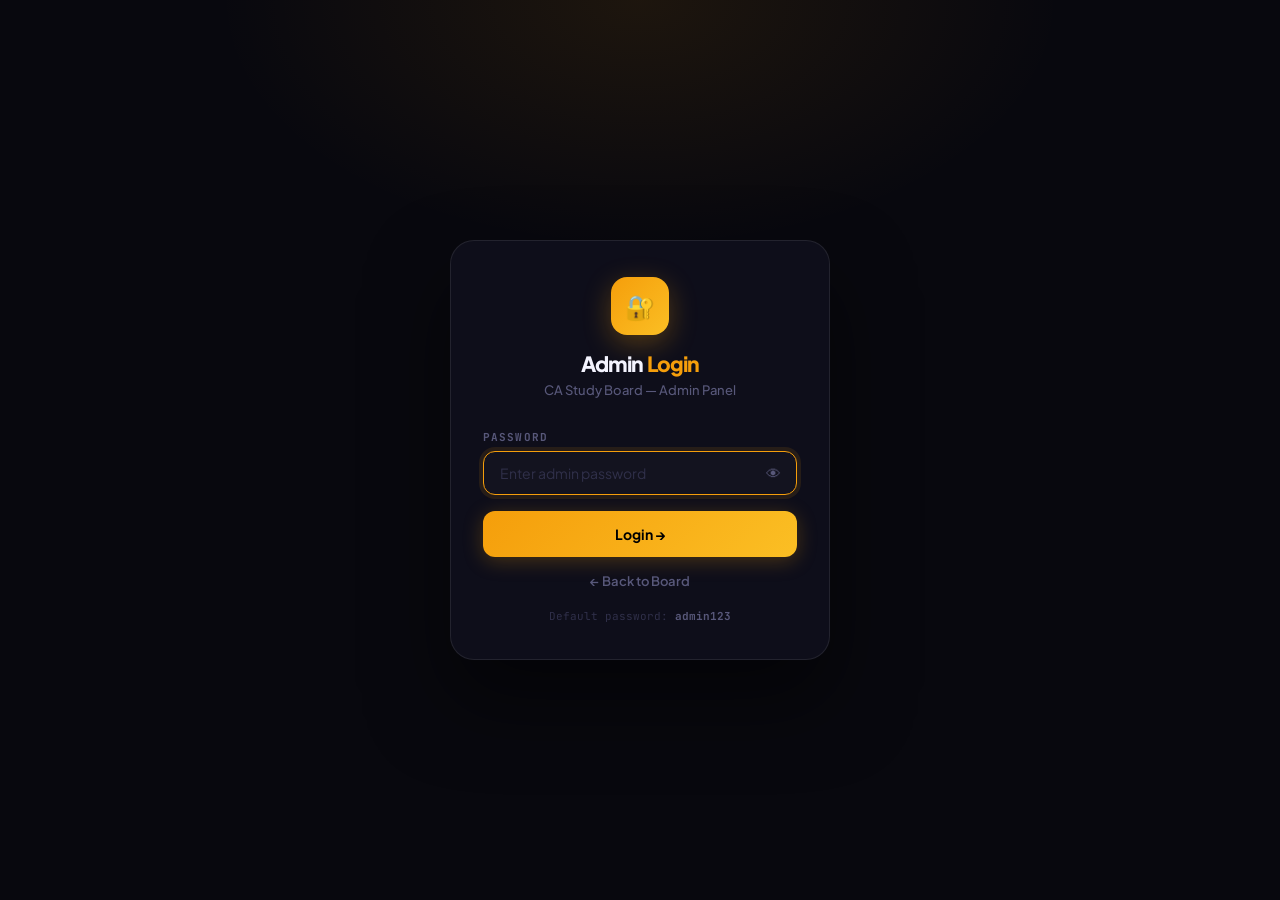
==== commit be8195cc: "Rename admin (1).html to admin.html" ====
--- a/admin.html
+++ b/admin.html
@@ -4,241 +4,286 @@
 <meta charset="UTF-8"/>
 <meta name="viewport" content="width=device-width,initial-scale=1"/>
 <title>Admin — CA Study Board</title>
-<link href="https://fonts.googleapis.com/css2?family=Syne:wght@400;600;700;800&family=DM+Mono:wght@400;500&display=swap" rel="stylesheet"/>
+<link href="https://fonts.googleapis.com/css2?family=Plus+Jakarta+Sans:wght@400;500;600;700;800&family=JetBrains+Mono:wght@400;500;600&display=swap" rel="stylesheet"/>
 <style>
 *{box-sizing:border-box;margin:0;padding:0}
 :root{
-  --bg:#0a0a0f;--s1:#111118;--s2:#18181f;--s3:#1e1e28;
-  --b1:#2a2a38;--b2:#3a3a50;
-  --t1:#f0f0ff;--t2:#9090b0;--t3:#55556a;
-  --acc:#f5a623;--acc2:#e0911a;
-  --grn:#22c55e;--red:#ef4444;--blue:#3b82f6;--purple:#a78bfa;
-}
-html,body{min-height:100vh;background:var(--bg);color:var(--t1);font-family:'Syne',sans-serif;-webkit-font-smoothing:antialiased}
+  --bg:#08080e;--card:#0e0e1a;--card2:#13131f;--card3:#191926;
+  --line:#ffffff0d;--line2:#ffffff16;--line3:#ffffff22;--line4:#ffffff30;
+  --t1:#f4f4ff;--t2:#a0a0c8;--t3:#58587a;--t4:#30304a;
+  --amber:#f59e0b;--amber2:#fbbf24;
+  --green:#22c55e;--red:#f87171;--blue:#60a5fa;--purple:#c084fc;
+  --font:'Plus Jakarta Sans',sans-serif;--mono:'JetBrains Mono',monospace;
+}
+html,body{min-height:100vh;font-family:var(--font);-webkit-font-smoothing:antialiased;background:var(--bg);color:var(--t1)}
 
 /* NAV */
-nav{height:56px;display:flex;align-items:center;padding:0 1rem;border-bottom:1px solid var(--b1);position:sticky;top:0;background:rgba(10,10,15,.92);backdrop-filter:blur(10px);z-index:50;gap:10px}
-.nav-logo{font-size:16px;font-weight:800;letter-spacing:-.03em;text-decoration:none;color:var(--t1)}
-.nav-logo span{color:var(--acc)}
+.nav{height:58px;display:flex;align-items:center;padding:0 1.25rem;border-bottom:1px solid var(--line2);position:sticky;top:0;background:rgba(8,8,14,.9);backdrop-filter:blur(16px);z-index:60;gap:10px}
+.logo{font-size:16px;font-weight:800;letter-spacing:-.04em;text-decoration:none;color:var(--t1);display:flex;align-items:center;gap:8px}
+.logo-dot{width:8px;height:8px;border-radius:50%;background:var(--amber);box-shadow:0 0 8px var(--amber)}
+.logo span{color:var(--amber)}
 .nav-links{display:flex;gap:4px;margin-left:auto}
-.nl{font-size:13px;font-weight:600;color:var(--t2);padding:6px 12px;border-radius:8px;text-decoration:none;transition:.15s}
-.nl:hover{color:var(--t1);background:var(--s2)}.nl.on{color:var(--t1);background:var(--s3)}
-
-/* LOGIN */
-.login-page{min-height:100vh;display:flex;align-items:center;justify-content:center;padding:1.5rem;background:radial-gradient(ellipse 70% 50% at 50% 0%,rgba(245,166,35,.13) 0%,transparent 65%), var(--bg)}
-.login-box{width:100%;max-width:380px;background:var(--s1);border:1px solid var(--b1);border-radius:20px;padding:2rem;animation:fadeUp .3s ease}
-@keyframes fadeUp{from{opacity:0;transform:translateY(14px)}to{opacity:1;transform:none}}
-.login-logo{text-align:center;margin-bottom:1.75rem}
-.login-logo .icon{font-size:40px;margin-bottom:.5rem}
-.login-logo h1{font-size:24px;font-weight:800;letter-spacing:-.03em}
-.login-logo h1 span{color:var(--acc)}
+.nl{font-size:13px;font-weight:600;color:var(--t3);padding:6px 13px;border-radius:8px;text-decoration:none;transition:.15s}
+.nl:hover{color:var(--t1);background:var(--card2)}.nl.on{color:var(--t1);background:var(--card3);border:1px solid var(--line2)}
+.logout-btn{margin-left:10px;font-size:12px;font-weight:600;color:var(--t3);background:none;border:1px solid var(--line2);padding:6px 14px;border-radius:8px;cursor:pointer;font-family:var(--font);transition:.15s}
+.logout-btn:hover{color:var(--red);border-color:rgba(248,113,113,.3)}
+
+/* LOGIN PAGE */
+.login-pg{min-height:100vh;display:flex;align-items:center;justify-content:center;padding:1.5rem;background:radial-gradient(ellipse 60% 50% at 50% 0%,rgba(245,158,11,.09) 0%,transparent 55%),var(--bg)}
+.login-box{width:100%;max-width:380px;background:var(--card);border:1px solid var(--line2);border-radius:24px;padding:2.25rem 2rem;box-shadow:0 40px 80px rgba(0,0,0,.5);animation:rise .4s cubic-bezier(.22,1,.36,1)}
+@keyframes rise{from{opacity:0;transform:translateY(24px)}to{opacity:1;transform:none}}
+.login-logo{text-align:center;margin-bottom:2rem}
+.login-mark{width:58px;height:58px;border-radius:16px;background:linear-gradient(135deg,var(--amber),var(--amber2));display:flex;align-items:center;justify-content:center;font-size:24px;margin:0 auto .9rem;box-shadow:0 8px 28px rgba(245,158,11,.3)}
+.login-logo h1{font-size:21px;font-weight:800;letter-spacing:-.04em}.login-logo h1 span{color:var(--amber)}
+.login-logo p{font-size:13px;color:var(--t3);margin-top:.3rem;font-weight:500}
 .pw-wrap{position:relative}
-.pw-wrap input{padding-right:44px}
-.pw-eye{position:absolute;right:12px;top:50%;transform:translateY(-50%);background:none;border:none;cursor:pointer;color:var(--t3);font-size:16px;padding:2px}
-
-/* MAIN */
-.page{max-width:720px;margin:0 auto;padding:1.5rem 1rem 4rem}
-
-/* HEADER CARD */
-.adm-hdr{display:flex;align-items:center;gap:14px;padding:1.25rem;background:var(--s1);border:1px solid var(--b1);border-radius:14px;margin-bottom:1.25rem}
-.adm-av{width:50px;height:50px;border-radius:50%;background:linear-gradient(135deg,var(--acc),var(--acc2));display:flex;align-items:center;justify-content:center;font-size:20px;font-weight:800;color:#000;flex-shrink:0}
-.adm-info strong{font-size:17px;font-weight:800}
-.dot{display:inline-block;width:6px;height:6px;border-radius:50%;background:var(--grn);animation:pulse 2s infinite}
-@keyframes pulse{0%,100%{box-shadow:0 0 0 0 rgba(34,197,94,.5)}50%{box-shadow:0 0 0 5px rgba(34,197,94,0)}}
-.adm-info p{font-size:12px;color:var(--t2);margin-top:2px;display:flex;align-items:center;gap:5px}
-.hdr-btns{margin-left:auto;display:flex;gap:8px}
+.pw-wrap input{padding-right:46px}
+.pw-eye{position:absolute;right:13px;top:50%;transform:translateY(-50%);background:none;border:none;cursor:pointer;color:var(--t3);font-size:15px;padding:3px;line-height:1;transition:.15s}
+.pw-eye:hover{color:var(--t2)}
+
+/* DASHBOARD */
+.page{max-width:720px;margin:0 auto;padding:2rem 1.25rem 4rem}
+
+/* ADMIN HEADER */
+.adm-hdr{
+  display:flex;align-items:center;gap:14px;padding:1.25rem;
+  background:var(--card);border:1px solid var(--line2);border-radius:18px;margin-bottom:1.5rem;
+}
+.adm-av{width:50px;height:50px;border-radius:14px;background:linear-gradient(135deg,var(--amber),var(--amber2));display:flex;align-items:center;justify-content:center;font-size:20px;font-weight:800;color:#000;flex-shrink:0}
+.adm-meta strong{font-size:17px;font-weight:800;letter-spacing:-.03em;color:var(--t1)}
+.adm-meta p{font-size:12px;font-weight:500;color:var(--t3);margin-top:3px;display:flex;align-items:center;gap:6px}
+.live-dot{display:inline-block;width:6px;height:6px;border-radius:50%;background:var(--green);animation:pulse 2s infinite}
+@keyframes pulse{0%,100%{box-shadow:0 0 0 0 rgba(34,197,94,.5)}50%{box-shadow:0 0 0 6px rgba(34,197,94,0)}}
+.hdr-right{margin-left:auto}
 
 /* STATS */
-.stats{display:grid;grid-template-columns:repeat(4,1fr);gap:8px;margin-bottom:1.25rem}
+.stats{display:grid;grid-template-columns:repeat(4,1fr);gap:10px;margin-bottom:1.5rem}
 @media(max-width:480px){.stats{grid-template-columns:repeat(2,1fr)}}
-.stat{background:var(--s1);border:1px solid var(--b1);border-radius:12px;padding:.9rem;text-align:center}
-.stat .n{font-size:26px;font-weight:800;color:var(--acc);font-family:'DM Mono',monospace}
-.stat .l{font-size:10px;color:var(--t3);margin-top:2px;font-family:'DM Mono',monospace;letter-spacing:.06em}
+.stat{background:var(--card);border:1px solid var(--line2);border-radius:14px;padding:1rem 1rem .85rem;text-align:center;transition:.2s}
+.stat:hover{border-color:var(--line3)}
+.stat .n{font-size:28px;font-weight:800;font-family:var(--mono);color:var(--amber);line-height:1}
+.stat .l{font-size:10px;font-weight:700;font-family:var(--mono);letter-spacing:.08em;color:var(--t4);margin-top:.35rem;text-transform:uppercase}
 
 /* SECTION TABS */
-.sec-tabs{display:flex;gap:8px;overflow-x:auto;scrollbar-width:none;margin-bottom:1.25rem}
+.sec-tabs{display:flex;gap:6px;overflow-x:auto;scrollbar-width:none;margin-bottom:1.5rem}
 .sec-tabs::-webkit-scrollbar{display:none}
-.stab{flex-shrink:0;font-family:'Syne',sans-serif;font-size:13px;font-weight:600;padding:7px 18px;border-radius:30px;border:1.5px solid var(--b1);background:var(--s2);color:var(--t2);cursor:pointer;transition:.18s}
-.stab:hover{border-color:var(--b2);color:var(--t1)}.stab.on{background:var(--acc);border-color:var(--acc);color:#000}
+.stab{flex-shrink:0;font-family:var(--font);font-size:13px;font-weight:700;padding:8px 18px;border-radius:30px;border:1px solid var(--line2);background:var(--card2);color:var(--t3);cursor:pointer;transition:all .18s}
+.stab:hover{border-color:var(--line3);color:var(--t2)}
+.stab.on{background:var(--amber);border-color:var(--amber);color:#000;box-shadow:0 4px 16px rgba(245,158,11,.3)}
 
 .sec{display:none}.sec.on{display:block}
 
-/* FORMS */
-.card{background:var(--s1);border:1px solid var(--b1);border-radius:14px;padding:1.25rem;margin-bottom:.9rem}
-.card h3{font-size:14px;font-weight:700;margin-bottom:1rem}
-.lbl{font-size:11px;font-family:'DM Mono',monospace;color:var(--t3);letter-spacing:.06em;margin-bottom:6px;display:block}
-.field{margin-bottom:.9rem}
-input,textarea,select{width:100%;background:var(--s2);border:1.5px solid var(--b1);color:var(--t1);border-radius:10px;padding:11px 14px;font-family:'Syne',sans-serif;font-size:14px;outline:none;transition:.2s}
-input:focus,textarea:focus,select:focus{border-color:var(--acc);box-shadow:0 0 0 3px rgba(245,166,35,.1)}
-input::placeholder,textarea::placeholder{color:var(--t3)}
-textarea{resize:vertical;min-height:70px}
-select option{background:var(--s2)}
-
+/* CARD */
+.card{background:var(--card);border:1px solid var(--line2);border-radius:16px;padding:1.25rem;margin-bottom:1rem}
+.card-title{font-size:14px;font-weight:700;color:var(--t1);margin-bottom:1rem;letter-spacing:-.02em}
+
+/* FORM */
+.lbl{display:block;font-size:11px;font-weight:700;letter-spacing:.1em;text-transform:uppercase;color:var(--t3);margin-bottom:7px;font-family:var(--mono)}
+.field{margin-bottom:1rem}
+input,textarea,select{width:100%;background:var(--card2);border:1.5px solid var(--line2);color:var(--t1);border-radius:12px;padding:12px 16px;font-family:var(--font);font-size:14px;font-weight:500;outline:none;transition:.2s}
+input:focus,textarea:focus,select:focus{border-color:var(--amber);box-shadow:0 0 0 4px rgba(245,158,11,.1)}
+input::placeholder,textarea::placeholder{color:var(--t4);font-weight:400}
+textarea{resize:vertical;min-height:72px}
+select option{background:var(--card2)}
+
+/* TYPE GRID */
 .type-grid{display:grid;grid-template-columns:1fr 1fr 1fr;gap:8px}
-.topt{background:var(--s2);border:1.5px solid var(--b1);border-radius:10px;padding:10px 6px;text-align:center;cursor:pointer;transition:.18s;font-size:13px;font-weight:600;color:var(--t2)}
-.topt:hover{border-color:var(--b2);color:var(--t1)}.topt.on{border-color:var(--acc);color:var(--acc);background:rgba(245,166,35,.06)}
-.topt .ti{font-size:20px;display:block;margin-bottom:3px}
+.topt{
+  background:var(--card2);border:1.5px solid var(--line2);
+  border-radius:12px;padding:12px 8px;text-align:center;cursor:pointer;transition:.2s;
+  font-size:13px;font-weight:700;color:var(--t3);
+}
+.topt:hover{border-color:var(--line3);color:var(--t2)}
+.topt.on{border-color:var(--amber);color:var(--amber);background:rgba(245,158,11,.06)}
+.topt .ti{font-size:22px;display:block;margin-bottom:4px}
+
 .two{display:grid;grid-template-columns:1fr 1fr;gap:10px}
 
-.btn{background:var(--acc);color:#000;border:none;border-radius:10px;padding:12px 20px;font-family:'Syne',sans-serif;font-size:14px;font-weight:700;cursor:pointer;transition:.18s;display:inline-flex;align-items:center;gap:6px}
-.btn:hover{background:var(--acc2)}.btn-full{width:100%;justify-content:center}
-.btn-g{background:transparent;color:var(--t2);border:1.5px solid var(--b1)}.btn-g:hover{border-color:var(--b2);color:var(--t1)}
-.btn-danger{background:transparent;color:var(--red);border:1.5px solid rgba(239,68,68,.25)}.btn-danger:hover{background:rgba(239,68,68,.08)}
-.btn-sm{padding:5px 12px;font-size:12px;border-radius:7px}
+/* BUTTONS */
+.btn{display:inline-flex;align-items:center;justify-content:center;gap:7px;border:none;border-radius:12px;padding:12px 20px;font-family:var(--font);font-size:14px;font-weight:700;cursor:pointer;transition:all .18s}
+.btn-primary{background:linear-gradient(135deg,var(--amber),var(--amber2));color:#000;box-shadow:0 4px 20px rgba(245,158,11,.25)}
+.btn-primary:hover{transform:translateY(-2px);box-shadow:0 8px 28px rgba(245,158,11,.35)}
+.btn-full{width:100%}
+.btn-sm{padding:6px 14px;font-size:12px;border-radius:8px}
+.btn-ghost-sm{background:var(--card2);color:var(--t2);border:1px solid var(--line2);padding:6px 14px;font-size:12px;border-radius:8px;font-family:var(--font);font-weight:600;cursor:pointer;transition:.15s}
+.btn-ghost-sm:hover{border-color:var(--line3);color:var(--t1)}
+.btn-approve{background:rgba(34,197,94,.1);color:var(--green);border:1px solid rgba(34,197,94,.2);padding:6px 14px;font-size:12px;border-radius:8px;font-family:var(--font);font-weight:700;cursor:pointer;transition:.15s}
+.btn-approve:hover{background:rgba(34,197,94,.18)}
+.btn-block{background:rgba(248,113,113,.08);color:var(--red);border:1px solid rgba(248,113,113,.2);padding:6px 14px;font-size:12px;border-radius:8px;font-family:var(--font);font-weight:700;cursor:pointer;transition:.15s}
+.btn-block:hover{background:rgba(248,113,113,.15)}
+.btn-danger{background:transparent;color:var(--red);border:1.5px solid rgba(248,113,113,.2);padding:10px 18px;font-size:13px;border-radius:10px;font-family:var(--font);font-weight:700;cursor:pointer;transition:.15s}
+.btn-danger:hover{background:rgba(248,113,113,.08)}
+
+/* ERR */
+.err{font-size:12px;font-weight:600;color:var(--red);margin-top:6px;display:none;padding:7px 12px;background:rgba(248,113,113,.07);border-radius:8px}
 
 /* USERS */
-.urow{display:flex;align-items:center;gap:10px;background:var(--s1);border:1px solid var(--b1);border-radius:12px;padding:.85rem 1rem;margin-bottom:7px}
-.uav{width:34px;height:34px;border-radius:50%;background:linear-gradient(135deg,var(--blue),var(--purple));display:flex;align-items:center;justify-content:center;font-size:14px;font-weight:800;flex-shrink:0}
+.urow{display:flex;align-items:center;gap:12px;background:var(--card);border:1px solid var(--line2);border-radius:14px;padding:.9rem 1rem;margin-bottom:.6rem;transition:.2s}
+.urow:hover{border-color:var(--line3)}
+.uav{width:36px;height:36px;border-radius:10px;background:linear-gradient(135deg,#6366f1,#8b5cf6);display:flex;align-items:center;justify-content:center;font-size:14px;font-weight:800;flex-shrink:0}
 .uinfo{flex:1;min-width:0}
-.uinfo strong{font-size:14px;font-weight:700;display:block}
-.uinfo p{font-size:12px;color:var(--t2);font-family:'DM Mono',monospace}
-.uactions{display:flex;gap:5px;flex-shrink:0;flex-wrap:wrap}
-.badge{font-size:10px;font-family:'DM Mono',monospace;padding:2px 8px;border-radius:20px}
-.badge.ok{background:rgba(34,197,94,.12);border:1px solid rgba(34,197,94,.3);color:var(--grn)}
-.badge.pend{background:rgba(245,166,35,.12);border:1px solid rgba(245,166,35,.3);color:var(--acc)}
-.badge.blk{background:rgba(239,68,68,.12);border:1px solid rgba(239,68,68,.3);color:var(--red)}
+.uinfo strong{font-size:14px;font-weight:700;color:var(--t1);display:flex;align-items:center;gap:8px}
+.uinfo p{font-size:12px;font-weight:500;color:var(--t3);font-family:var(--mono);margin-top:2px}
+.ubadge{font-size:10px;font-weight:700;font-family:var(--mono);padding:2px 8px;border-radius:20px}
+.ubadge.ok{background:rgba(34,197,94,.1);border:1px solid rgba(34,197,94,.2);color:var(--green)}
+.ubadge.pend{background:rgba(245,158,11,.1);border:1px solid rgba(245,158,11,.2);color:var(--amber)}
+.ubadge.blkd{background:rgba(248,113,113,.1);border:1px solid rgba(248,113,113,.2);color:var(--red)}
+.uactions{display:flex;gap:6px;flex-wrap:wrap;flex-shrink:0}
 
 /* HANDS */
-.hrow{display:flex;gap:10px;background:var(--s1);border:1px solid rgba(245,166,35,.2);border-radius:12px;padding:.85rem 1rem;margin-bottom:7px}
+.hrow{display:flex;gap:12px;background:var(--card);border:1px solid rgba(245,158,11,.15);border-radius:14px;padding:.9rem 1rem;margin-bottom:.6rem}
 .hinfo{flex:1}
-.hname{font-size:14px;font-weight:700}
-.hnote{font-size:13px;color:var(--t2);margin-top:3px}
-.htime{font-size:11px;color:var(--t3);font-family:'DM Mono',monospace;margin-top:4px}
-
-/* RECENT */
-.rpost{display:flex;align-items:center;gap:10px;background:var(--s1);border:1px solid var(--b1);border-radius:10px;padding:.8rem 1rem;margin-bottom:6px}
-.rpost-icon{font-size:20px;flex-shrink:0}
-.rpost-info{flex:1}.rpost-info strong{font-size:13px;font-weight:700;display:block}
-.rpost-info p{font-size:11px;color:var(--t3);font-family:'DM Mono',monospace}
-.err{font-size:12px;color:var(--red);margin-top:5px;display:none}
-.empty-state{text-align:center;padding:2.5rem 1rem;color:var(--t3);font-size:13px}
-.empty-state .big{font-size:38px;margin-bottom:.5rem}
-
-#toast{position:fixed;bottom:1.5rem;left:50%;transform:translateX(-50%);background:var(--s3);border:1px solid var(--b2);color:var(--t1);padding:10px 20px;border-radius:30px;font-size:13px;z-index:999;pointer-events:none;opacity:0;transition:.25s;white-space:nowrap;max-width:90vw}
+.hname{font-size:14px;font-weight:700;color:var(--t1);display:flex;align-items:center;gap:8px}
+.hphone{font-size:11px;font-family:var(--mono);font-weight:500;color:var(--t3)}
+.hnote{font-size:13px;font-weight:500;color:var(--t2);margin-top:.35rem;line-height:1.5}
+.htime{font-size:11px;font-family:var(--mono);font-weight:500;color:var(--t4);margin-top:.4rem}
+
+/* RECENT POSTS */
+.rpost{display:flex;align-items:center;gap:12px;background:var(--card);border:1px solid var(--line2);border-radius:12px;padding:.85rem 1rem;margin-bottom:.6rem;transition:.2s}
+.rpost:hover{border-color:var(--line3)}
+.rpost-icon{font-size:22px;flex-shrink:0}
+.rpost-body{flex:1}
+.rpost-body strong{font-size:13px;font-weight:700;color:var(--t1);display:block}
+.rpost-body p{font-size:11px;font-weight:500;color:var(--t4);font-family:var(--mono);margin-top:2px}
+
+/* EMPTY */
+.empty-state{text-align:center;padding:2.5rem 1rem;color:var(--t4)}
+.empty-state .big{font-size:36px;margin-bottom:.5rem;filter:grayscale(1);opacity:.3}
+.empty-state p{font-size:13px;font-weight:600;color:var(--t3)}
+
+/* TOAST */
+#toast{position:fixed;bottom:1.5rem;left:50%;transform:translateX(-50%);background:var(--card3);border:1px solid var(--line3);color:var(--t1);padding:11px 22px;border-radius:30px;font-size:13px;font-weight:600;z-index:999;pointer-events:none;opacity:0;transition:.25s;white-space:nowrap;max-width:90vw;box-shadow:0 8px 32px rgba(0,0,0,.4)}
 #toast.on{opacity:1}
 </style>
 </head>
 <body>
 
 <!-- LOGIN -->
-<div id="login-pg" class="login-page">
+<div id="login-pg" class="login-pg">
   <div class="login-box">
-    <div class="login-logo"><div class="icon">🔐</div><h1>Admin <span>Login</span></h1></div>
-    <div class="field"><label class="lbl">PASSWORD</label>
+    <div class="login-logo">
+      <div class="login-mark">🔐</div>
+      <h1>Admin <span>Login</span></h1>
+      <p>CA Study Board — Admin Panel</p>
+    </div>
+    <div class="field">
+      <label class="lbl">Password</label>
       <div class="pw-wrap">
         <input type="password" id="pw" placeholder="Enter admin password" onkeydown="if(event.key==='Enter')doLogin()"/>
-        <button class="pw-eye" onclick="togglePw()">👁</button>
+        <button class="pw-eye" onclick="togglePw()" id="eye-btn">👁</button>
       </div>
       <div class="err" id="pw-err">❌ Wrong password. Try again.</div>
     </div>
-    <button class="btn btn-full" onclick="doLogin()">Login →</button>
-    <a href="index.html" style="display:block;text-align:center;color:var(--t3);font-size:13px;margin-top:1rem;text-decoration:none">← Back to Board</a>
-    <p style="font-size:11px;color:var(--t3);text-align:center;margin-top:1rem;font-family:'DM Mono',monospace">Default: admin123</p>
+    <button class="btn btn-primary btn-full" style="padding:14px" onclick="doLogin()">Login →</button>
+    <a href="index.html" style="display:block;text-align:center;font-size:13px;font-weight:600;color:var(--t3);margin-top:1rem;text-decoration:none;transition:.15s" onmouseover="this.style.color='var(--amber)'" onmouseout="this.style.color='var(--t3)'">← Back to Board</a>
+    <p style="text-align:center;font-size:11px;font-family:var(--mono);color:var(--t4);margin-top:1.25rem">Default password: <strong style="color:var(--t3)">admin123</strong></p>
   </div>
 </div>
 
 <!-- DASHBOARD -->
 <div id="dash-pg" style="display:none">
-<nav>
-  <a class="nav-logo" href="index.html">CA <span>Board</span></a>
+<nav class="nav">
+  <a class="logo" href="index.html"><span class="logo-dot"></span>CA <span>Board</span></a>
   <div class="nav-links">
     <a href="index.html" class="nl">📋 Board</a>
     <a href="chat.html"  class="nl">💬 Chat</a>
     <a href="admin.html" class="nl on">⚙️ Admin</a>
   </div>
-  <button class="btn btn-sm btn-g" style="margin-left:10px" onclick="doLogout()">Logout</button>
+  <button class="logout-btn" onclick="doLogout()">Logout</button>
 </nav>
 
 <div class="page">
-  <!-- Header -->
+
+  <!-- Admin Header -->
   <div class="adm-hdr">
     <div class="adm-av" id="adm-av">A</div>
-    <div class="adm-info">
+    <div class="adm-meta">
       <strong id="adm-nm">Admin</strong>
-      <p><span class="dot"></span> Administrator · Active</p>
-    </div>
-    <div class="hdr-btns">
-      <button class="btn btn-sm" onclick="switchSec('post',null)">✏️ Post</button>
+      <p><span class="live-dot"></span> Administrator · Active session</p>
+    </div>
+    <div class="hdr-right">
+      <button class="btn btn-primary btn-sm" onclick="switchSec('post',null)">✏️ New Post</button>
     </div>
   </div>
 
   <!-- Stats -->
   <div class="stats">
-    <div class="stat"><div class="n" id="st-posts">0</div><div class="l">POSTS</div></div>
-    <div class="stat"><div class="n" id="st-mem">0</div><div class="l">MEMBERS</div></div>
-    <div class="stat"><div class="n" id="st-pend">0</div><div class="l">PENDING</div></div>
-    <div class="stat"><div class="n" id="st-hands" style="color:var(--red)">0</div><div class="l">HANDS</div></div>
-  </div>
-
-  <!-- Tabs -->
+    <div class="stat"><div class="n" id="st-posts">0</div><div class="l">Posts</div></div>
+    <div class="stat"><div class="n" id="st-mem">0</div><div class="l">Members</div></div>
+    <div class="stat"><div class="n" id="st-pend" style="color:var(--amber)">0</div><div class="l">Pending</div></div>
+    <div class="stat"><div class="n" id="st-hands" style="color:var(--red)">0</div><div class="l">Hands</div></div>
+  </div>
+
+  <!-- Section Tabs -->
   <div class="sec-tabs">
     <button class="stab on" onclick="switchSec('post',this)">✏️ Post</button>
-    <button class="stab" onclick="switchSec('members',this)">👥 Members</button>
-    <button class="stab" onclick="switchSec('hands',this)">✋ Hands</button>
+    <button class="stab" onclick="switchSec('members',this)" id="tab-members">👥 Members</button>
+    <button class="stab" onclick="switchSec('hands',this)" id="tab-hands">✋ Hands</button>
     <button class="stab" onclick="switchSec('settings',this)">⚙️ Settings</button>
   </div>
 
-  <!-- POST SECTION -->
+  <!-- ── POST SECTION ── -->
   <div class="sec on" id="sec-post">
     <div class="card">
-      <div class="field"><label class="lbl">TYPE</label>
+      <div class="field">
+        <label class="lbl">Announcement Type</label>
         <div class="type-grid">
           <div class="topt on" onclick="selType('meet',this)"><span class="ti">📍</span>Meet Up</div>
           <div class="topt" onclick="selType('urgent',this)"><span class="ti">🚨</span>Urgent</div>
           <div class="topt" onclick="selType('notice',this)"><span class="ti">📋</span>Notice</div>
         </div>
       </div>
-      <div class="field"><label class="lbl">TITLE</label><input id="c-title" type="text" placeholder="e.g. Library meeting tomorrow"/></div>
+      <div class="field"><label class="lbl">Title</label><input id="c-title" type="text" placeholder="e.g. Library meeting tomorrow at 5 PM"/></div>
       <div id="meet-flds">
         <div class="two">
-          <div class="field"><label class="lbl">DATE</label><input id="c-date" type="date"/></div>
-          <div class="field"><label class="lbl">TIME</label><input id="c-time" type="time"/></div>
+          <div class="field"><label class="lbl">Date</label><input id="c-date" type="date"/></div>
+          <div class="field"><label class="lbl">Time</label><input id="c-time" type="time"/></div>
         </div>
-        <div class="field"><label class="lbl">PLACE</label><input id="c-place" type="text" placeholder="e.g. ICAI Bhavan, Room 3"/></div>
-      </div>
-      <div class="field"><label class="lbl">EXTRA DETAILS (optional)</label><textarea id="c-body" placeholder="Any extra info..."></textarea></div>
-      <button class="btn btn-full" onclick="doPost()">📢 Post Announcement</button>
-    </div>
-    <h3 style="font-size:12px;font-weight:700;color:var(--t3);margin-bottom:.75rem;font-family:'DM Mono',monospace;letter-spacing:.06em">RECENT POSTS</h3>
+        <div class="field"><label class="lbl">Place</label><input id="c-place" type="text" placeholder="e.g. ICAI Bhavan, Gate 2, Room 3"/></div>
+      </div>
+      <div class="field"><label class="lbl">Details (optional)</label><textarea id="c-body" placeholder="Any extra information..."></textarea></div>
+      <button class="btn btn-primary btn-full" style="padding:14px" onclick="doPost()">📢 Post Announcement</button>
+    </div>
+
+    <p style="font-size:11px;font-weight:700;font-family:var(--mono);letter-spacing:.08em;color:var(--t4);text-transform:uppercase;margin-bottom:.75rem">Recent Posts</p>
     <div id="recent-posts"></div>
   </div>
 
-  <!-- MEMBERS SECTION -->
+  <!-- ── MEMBERS SECTION ── -->
   <div class="sec" id="sec-members">
-    <div style="display:flex;align-items:center;justify-content:space-between;margin-bottom:.9rem">
-      <strong style="font-size:15px">Members</strong>
-      <span style="font-size:12px;color:var(--t3);font-family:'DM Mono',monospace" id="mem-summary"></span>
+    <div style="display:flex;align-items:center;justify-content:space-between;margin-bottom:1rem">
+      <strong style="font-size:16px;font-weight:800;letter-spacing:-.03em">Members</strong>
+      <span style="font-size:12px;font-weight:600;font-family:var(--mono);color:var(--t3)" id="mem-sum"></span>
     </div>
     <div id="user-list"></div>
   </div>
 
-  <!-- HANDS SECTION -->
+  <!-- ── HANDS SECTION ── -->
   <div class="sec" id="sec-hands">
-    <strong style="font-size:15px;display:block;margin-bottom:.9rem">Raise Hand Requests</strong>
+    <strong style="font-size:16px;font-weight:800;letter-spacing:-.03em;display:block;margin-bottom:1rem">Raise Hand Requests</strong>
     <div id="hand-list"></div>
   </div>
 
-  <!-- SETTINGS SECTION -->
+  <!-- ── SETTINGS SECTION ── -->
   <div class="sec" id="sec-settings">
-    <div class="card"><h3>Admin Profile</h3>
-      <div class="field"><label class="lbl">DISPLAY NAME</label><input id="s-name" type="text" placeholder="Your name"/></div>
-      <button class="btn" onclick="saveName()">Save Name</button>
-    </div>
-    <div class="card"><h3>Change Password</h3>
-      <div class="field"><label class="lbl">NEW PASSWORD</label><input id="s-pw" type="password" placeholder="New password (min 6)"/></div>
-      <div class="field"><label class="lbl">CONFIRM</label><input id="s-pw2" type="password" placeholder="Repeat"/></div>
+    <div class="card">
+      <p class="card-title">Admin Profile</p>
+      <div class="field"><label class="lbl">Display Name</label><input id="s-name" type="text" placeholder="Your name"/></div>
+      <button class="btn btn-primary" onclick="saveName()">Save Name</button>
+    </div>
+    <div class="card">
+      <p class="card-title">Change Password</p>
+      <div class="field"><label class="lbl">New Password</label><input id="s-pw" type="password" placeholder="Min 6 characters"/></div>
+      <div class="field"><label class="lbl">Confirm Password</label><input id="s-pw2" type="password" placeholder="Repeat new password"/></div>
       <div class="err" id="pw2-err">Passwords don't match</div>
-      <button class="btn" onclick="savePw()">Change Password</button>
-    </div>
-    <div class="card"><h3>Fast2SMS API Key <span style="font-size:11px;font-weight:400;color:var(--t3)">(for real OTP SMS)</span></h3>
-      <div class="field"><label class="lbl">API KEY</label><input id="s-f2s" type="text" placeholder="Paste your Fast2SMS key here"/></div>
-      <p style="font-size:12px;color:var(--t3);margin-bottom:.75rem">Get free key → <strong style="color:var(--t2)">fast2sms.com → Dashboard → Dev API</strong></p>
-      <button class="btn" onclick="saveF2S()">Save Key</button>
-    </div>
-    <div class="card" style="border-color:rgba(239,68,68,.2)"><h3 style="color:var(--red)">Danger Zone</h3>
+      <button class="btn btn-primary" onclick="savePw()">Change Password</button>
+    </div>
+    <div class="card" style="border-color:rgba(248,113,113,.15)">
+      <p class="card-title" style="color:var(--red)">Danger Zone</p>
       <div style="display:flex;gap:8px;flex-wrap:wrap">
-        <button class="btn btn-danger" onclick="clearPosts()">🗑 Delete All Posts</button>
-        <button class="btn btn-danger" onclick="clearChat()">🗑 Clear Chat</button>
+        <button class="btn-danger" onclick="clearPosts()">🗑 Delete All Posts</button>
+        <button class="btn-danger" onclick="clearChat()">🗑 Clear Chat</button>
+        <button class="btn-danger" onclick="clearUsers()">🗑 Remove All Users</button>
       </div>
     </div>
   </div>
@@ -248,47 +293,46 @@
 
 <div id="toast"></div>
 <script>
-const K={PW:'cab_pw',NAME:'cab_name',POSTS:'cab_posts',USERS:'cab_users',MSGS:'cab_msgs',HANDS:'cab_hands',F2S:'cab_f2s'};
+const K={PW:'cab_pw',NAME:'cab_name',POSTS:'cab_posts',USERS:'cab_users',MSGS:'cab_msgs',HANDS:'cab_hands'};
 const DEFAULT_PW='admin123';
-function sg(k,d=[]){try{return JSON.parse(localStorage.getItem(k))??d}catch{return d}}
+function sg(k,d){try{const v=localStorage.getItem(k);return v!=null?JSON.parse(v):d}catch{return d}}
 function ss(k,v){localStorage.setItem(k,JSON.stringify(v))}
-function getSession(){try{return JSON.parse(sessionStorage.getItem('cab_s'))||null}catch{return null}}
-function setSession(d){sessionStorage.setItem('cab_s',JSON.stringify(d))}
-function clearSession(){sessionStorage.removeItem('cab_s')}
-function isAdmin(){return getSession()?.role==='admin'}
+function getS(){try{return JSON.parse(sessionStorage.getItem('cab_s'))||null}catch{return null}}
+function setS(d){sessionStorage.setItem('cab_s',JSON.stringify(d))}
+function clearS(){sessionStorage.removeItem('cab_s')}
+function isAdmin(){return getS()?.role==='admin'}
 function getAdminPw(){return localStorage.getItem(K.PW)||DEFAULT_PW}
 function getAdminName(){return sg(K.NAME,'Admin')}
 function getUsers(){return sg(K.USERS,[])}
-function findUser(ph){return getUsers().find(u=>u.phone===ph)||null}
 function getPosts(){return sg(K.POSTS,[])}
 function getHands(){return sg(K.HANDS,[])}
-function toast(m){const t=document.getElementById('toast');t.textContent=m;t.classList.add('on');setTimeout(()=>t.classList.remove('on'),2800)}
+function toast(m,dur=2800){const t=document.getElementById('toast');t.textContent=m;t.classList.add('on');clearTimeout(t._t);t._t=setTimeout(()=>t.classList.remove('on'),dur)}
 function esc(s){return String(s||'').replace(/&/g,'&amp;').replace(/</g,'&lt;').replace(/>/g,'&gt;')}
-function fmtDate(d){if(!d)return'';const[y,mo,day]=d.split('-');const ms=['Jan','Feb','Mar','Apr','May','Jun','Jul','Aug','Sep','Oct','Nov','Dec'];const dt=new Date(y,parseInt(mo)-1,parseInt(day));return['Sun','Mon','Tue','Wed','Thu','Fri','Sat'][dt.getDay()]+', '+parseInt(day)+' '+ms[parseInt(mo)-1]}
-function fmtTime(t){if(!t)return'';const[h,m]=t.split(':');const hh=parseInt(h);return`${hh%12||12}:${m} ${hh>=12?'PM':'AM'}`}
-function ago(ts){const s=Math.floor((Date.now()-ts)/1000);if(s<60)return'just now';if(s<3600)return Math.floor(s/60)+'m ago';if(s<86400)return Math.floor(s/3600)+'h ago';return Math.floor(s/86400)+'d ago'}
+function ago(ts){const s=Math.floor((Date.now()-ts)/1000);if(s<60)return'just now';if(s<3600)return~~(s/60)+'m ago';if(s<86400)return~~(s/3600)+'h ago';return~~(s/86400)+'d ago'}
+function fmtD(d){if(!d)return'';const[y,mo,day]=d.split('-');const ms=['Jan','Feb','Mar','Apr','May','Jun','Jul','Aug','Sep','Oct','Nov','Dec'];const dt=new Date(y,+mo-1,+day);return['Sun','Mon','Tue','Wed','Thu','Fri','Sat'][dt.getDay()]+', '+parseInt(day)+' '+ms[+mo-1]}
+function fmtT(t){if(!t)return'';const[h,m]=t.split(':');const hh=+h;return`${hh%12||12}:${m} ${hh>=12?'PM':'AM'}`}
 
 window.addEventListener('load',()=>{
   if(isAdmin()){showDash();return}
   document.getElementById('login-pg').style.display='flex';
   document.getElementById('dash-pg').style.display='none';
-  setTimeout(()=>document.getElementById('pw').focus(),100);
+  setTimeout(()=>document.getElementById('pw').focus(),150);
 });
 
-// LOGIN — plain text comparison (simple, works without crypto on all browsers)
 function doLogin(){
   const pw=document.getElementById('pw').value;
   if(pw===getAdminPw()){
-    setSession({role:'admin',phone:'admin'});
+    setS({role:'admin',phone:'admin'});
     document.getElementById('pw').value='';
     showDash();
   } else {
     document.getElementById('pw-err').style.display='block';
     document.getElementById('pw').value='';
-    setTimeout(()=>document.getElementById('pw-err').style.display='none',2000);
+    document.getElementById('pw').focus();
+    setTimeout(()=>document.getElementById('pw-err').style.display='none',2200);
   }
 }
-function doLogout(){clearSession();document.getElementById('dash-pg').style.display='none';document.getElementById('login-pg').style.display='flex'}
+function doLogout(){clearS();document.getElementById('dash-pg').style.display='none';document.getElementById('login-pg').style.display='flex';setTimeout(()=>document.getElementById('pw').focus(),100)}
 function togglePw(){const i=document.getElementById('pw');i.type=i.type==='password'?'text':'password'}
 
 function showDash(){
@@ -298,30 +342,28 @@
   document.getElementById('adm-nm').textContent=n;
   document.getElementById('adm-av').textContent=n[0].toUpperCase();
   document.getElementById('s-name').value=n;
-  document.getElementById('s-f2s').value=localStorage.getItem(K.F2S)||'';
   const t=new Date();t.setDate(t.getDate()+1);
   document.getElementById('c-date').value=t.toISOString().split('T')[0];
-  updateStats();renderRecent();renderUsers();renderHands();
-  setInterval(()=>{updateStats();renderUsers();renderHands()},5000);
-}
-
-let selPostType='meet';
-function selType(type,el){
-  selPostType=type;
-  document.querySelectorAll('.topt').forEach(e=>e.classList.remove('on'));el.classList.add('on');
-  document.getElementById('meet-flds').style.display=type==='meet'?'block':'none';
+  updateStats();renderRecent();
+  setInterval(()=>{updateStats();if(document.getElementById('sec-members').classList.contains('on'))renderUsers();if(document.getElementById('sec-hands').classList.contains('on'))renderHands();},4000);
+}
+
+// ── POST ──
+let pType='meet';
+function selType(t,el){
+  pType=t;document.querySelectorAll('.topt').forEach(e=>e.classList.remove('on'));el.classList.add('on');
+  document.getElementById('meet-flds').style.display=t==='meet'?'block':'none';
 }
 
 function doPost(){
   const title=document.getElementById('c-title').value.trim();
   if(!title){toast('⚠️ Add a title!');return}
   const posts=getPosts();
-  posts.push({id:Date.now(),ts:Date.now(),type:selPostType,title,date:document.getElementById('c-date').value,time:document.getElementById('c-time').value,place:document.getElementById('c-place').value.trim(),body:document.getElementById('c-body').value.trim(),from:getAdminName()});
-  ss(K.POSTS,posts);
-  document.getElementById('c-title').value='';document.getElementById('c-body').value='';document.getElementById('c-place').value='';
+  const post={id:Date.now(),ts:Date.now(),type:pType,title,date:document.getElementById('c-date').value,time:document.getElementById('c-time').value,place:document.getElementById('c-place').value.trim(),body:document.getElementById('c-body').value.trim(),from:getAdminName()};
+  posts.push(post);ss(K.POSTS,posts);
+  ['c-title','c-body','c-place'].forEach(id=>document.getElementById(id).value='');
   toast('📢 Posted!');updateStats();renderRecent();
-  // push notification
-  if(Notification?.permission==='granted')new Notification('📢 '+title,{body:document.getElementById('c-place').value||'New announcement'});
+  if(Notification?.permission==='granted')new Notification('📢 '+title,{body:post.place||post.body||'New from CA Board'});
 }
 
 function updateStats(){
@@ -332,75 +374,87 @@
   document.getElementById('st-mem').textContent=users.filter(u=>u.approved).length;
   document.getElementById('st-pend').textContent=pend;
   document.getElementById('st-hands').textContent=hands;
-  document.getElementById('st-pend').style.color=pend>0?'var(--acc)':'var(--acc)';
-  document.getElementById('st-hands').style.color=hands>0?'var(--red)':'var(--acc)';
+  // highlight tabs if pending
+  document.getElementById('tab-members').style.outline=pend>0?'2px solid rgba(245,158,11,.4)':'none';
+  document.getElementById('tab-hands').style.outline=hands>0?'2px solid rgba(248,113,113,.4)':'none';
 }
 
 function renderRecent(){
-  const posts=getPosts().slice().reverse().slice(0,5);
+  const posts=getPosts().slice().reverse().slice(0,6);
   const c=document.getElementById('recent-posts');
-  if(!posts.length){c.innerHTML=`<div class="empty-state"><div class="big">📭</div>No posts yet</div>`;return}
+  if(!posts.length){c.innerHTML=`<div class="empty-state"><div class="big">📭</div><p>No posts yet</p></div>`;return}
   const icons={meet:'📍',urgent:'🚨',notice:'📋'};
-  c.innerHTML=posts.map(p=>`<div class="rpost"><span class="rpost-icon">${icons[p.type]||'📢'}</span><div class="rpost-info"><strong>${esc(p.title)}</strong><p>${ago(p.ts)}</p></div><button class="btn btn-sm btn-danger" onclick="delPost(${p.id})">Delete</button></div>`).join('');
-}
-function delPost(id){if(!confirm('Delete?'))return;ss(K.POSTS,getPosts().filter(p=>p.id!==id));renderRecent();updateStats();toast('🗑 Deleted')}
-
+  c.innerHTML=posts.map(p=>`
+    <div class="rpost">
+      <span class="rpost-icon">${icons[p.type]||'📢'}</span>
+      <div class="rpost-body"><strong>${esc(p.title)}</strong><p>${fmtD(p.date)||''} ${fmtT(p.time)||''} · ${ago(p.ts)}</p></div>
+      <button class="btn-block" onclick="delPost(${p.id})">🗑 Delete</button>
+    </div>`).join('');
+}
+function delPost(id){if(!confirm('Delete this post?'))return;ss(K.POSTS,getPosts().filter(p=>p.id!==id));renderRecent();updateStats();toast('🗑 Deleted')}
+
+// ── MEMBERS ──
 function renderUsers(){
   const all=getUsers();
   const pend=all.filter(u=>!u.approved&&!u.blocked),appr=all.filter(u=>u.approved),blkd=all.filter(u=>u.blocked);
-  document.getElementById('mem-summary').textContent=`${appr.length} approved · ${pend.length} pending · ${blkd.length} blocked`;
+  document.getElementById('mem-sum').textContent=`${appr.length} approved · ${pend.length} pending · ${blkd.length} blocked`;
   const c=document.getElementById('user-list');
-  if(!all.length){c.innerHTML=`<div class="empty-state"><div class="big">👥</div>No registrations yet</div>`;return}
+  if(!all.length){c.innerHTML=`<div class="empty-state"><div class="big">👥</div><p>No registrations yet</p></div>`;return}
   const sorted=[...pend,...appr,...blkd];
   c.innerHTML=sorted.map(u=>{
-    const bClass=u.approved?'ok':u.blocked?'blk':'pend';
-    const bText=u.approved?'Approved':u.blocked?'Blocked':'Pending';
-    const init=(u.name||'?')[0].toUpperCase();
+    const bc=u.approved?'ok':u.blocked?'blkd':'pend';
+    const bt=u.approved?'Approved':u.blocked?'Blocked':'Pending';
     return`<div class="urow">
-      <div class="uav">${init}</div>
-      <div class="uinfo"><strong>${esc(u.name)} <span class="badge ${bClass}">${bText}</span></strong><p>+91 ${esc(u.phone)}</p></div>
+      <div class="uav">${(u.name||'?')[0].toUpperCase()}</div>
+      <div class="uinfo">
+        <strong>${esc(u.name)} <span class="ubadge ${bc}">${bt}</span></strong>
+        <p>+91 ${esc(u.phone)}</p>
+      </div>
       <div class="uactions">
-        ${!u.approved&&!u.blocked?`<button class="btn btn-sm" style="background:rgba(34,197,94,.15);color:var(--grn);border:none" onclick="approveU('${u.phone}')">✓ Approve</button>`:''}
-        ${u.approved?`<button class="btn btn-sm btn-danger" onclick="blockU('${u.phone}')">Block</button>`:''}
-        ${u.blocked?`<button class="btn btn-sm" style="background:rgba(34,197,94,.15);color:var(--grn);border:none" onclick="approveU('${u.phone}')">Unblock</button>`:''}
-        <button class="btn btn-sm btn-g" onclick="removeU('${u.phone}')">✕</button>
+        ${!u.approved&&!u.blocked?`<button class="btn-approve" onclick="approveU('${u.phone}')">✓ Approve</button>`:''}
+        ${u.approved?`<button class="btn-block" onclick="blockU('${u.phone}')">Block</button>`:''}
+        ${u.blocked?`<button class="btn-approve" onclick="approveU('${u.phone}')">Unblock</button>`:''}
+        <button class="btn-ghost-sm" onclick="removeU('${u.phone}')">✕</button>
       </div></div>`;
   }).join('');
 }
-
-function approveU(ph){const u=getUsers(),usr=u.find(x=>x.phone===ph);if(usr){usr.approved=true;usr.blocked=false;ss(K.USERS,u)}renderUsers();updateStats();toast('✅ Approved!')}
-function blockU(ph){if(!confirm('Block?'))return;const u=getUsers(),usr=u.find(x=>x.phone===ph);if(usr){usr.blocked=true;usr.approved=false;ss(K.USERS,u)}renderUsers();updateStats();toast('🚫 Blocked')}
+function approveU(ph){const u=getUsers(),usr=u.find(x=>x.phone===ph);if(usr){usr.approved=true;usr.blocked=false;ss(K.USERS,u)}renderUsers();updateStats();toast('✅ Approved! Member can now access the board.')}
+function blockU(ph){if(!confirm('Block this user?'))return;const u=getUsers(),usr=u.find(x=>x.phone===ph);if(usr){usr.blocked=true;usr.approved=false;ss(K.USERS,u)}renderUsers();updateStats();toast('🚫 User blocked')}
 function removeU(ph){if(!confirm('Remove permanently?'))return;ss(K.USERS,getUsers().filter(u=>u.phone!==ph));renderUsers();updateStats();toast('🗑 Removed')}
 
+// ── HANDS ──
 function renderHands(){
   const hands=getHands().filter(h=>!h.resolved).slice().reverse();
   const c=document.getElementById('hand-list');
-  if(!hands.length){c.innerHTML=`<div class="empty-state"><div class="big">✋</div>No pending requests</div>`;return}
-  c.innerHTML=hands.map(h=>`<div class="hrow"><div style="font-size:24px">✋</div><div class="hinfo"><div class="hname">${esc(h.name)} <span style="color:var(--t3);font-size:12px;font-family:'DM Mono',monospace">+91 ${esc(h.phone)}</span></div>${h.note?`<div class="hnote">${esc(h.note)}</div>`:'<div class="hnote" style="color:var(--t3);font-style:italic">No message</div>'}<div class="htime">${ago(h.ts)}</div></div><button class="btn btn-sm" style="background:rgba(34,197,94,.15);color:var(--grn);border:none;white-space:nowrap;align-self:center" onclick="resolveH(${h.id})">✓ Resolve</button></div>`).join('');
+  if(!hands.length){c.innerHTML=`<div class="empty-state"><div class="big">✋</div><p>No pending requests</p></div>`;return}
+  c.innerHTML=hands.map(h=>`
+    <div class="hrow">
+      <div style="font-size:26px;flex-shrink:0;margin-top:2px">✋</div>
+      <div class="hinfo">
+        <div class="hname">${esc(h.name)} <span class="hphone">+91 ${esc(h.phone)}</span></div>
+        ${h.note?`<div class="hnote">${esc(h.note)}</div>`:`<div class="hnote" style="color:var(--t4);font-style:italic">No message</div>`}
+        <div class="htime">${ago(h.ts)}</div>
+      </div>
+      <button class="btn-approve" style="white-space:nowrap;align-self:center;flex-shrink:0" onclick="resolveH(${h.id})">✓ Resolve</button>
+    </div>`).join('');
 }
 function resolveH(id){const h=getHands(),hh=h.find(x=>x.id===id);if(hh)hh.resolved=true;ss(K.HANDS,h);renderHands();updateStats();toast('✅ Resolved')}
+
+// ── SETTINGS ──
+function saveName(){const n=document.getElementById('s-name').value.trim();if(!n){toast('⚠️ Enter a name');return}localStorage.setItem(K.NAME,n);document.getElementById('adm-nm').textContent=n;document.getElementById('adm-av').textContent=n[0].toUpperCase();toast('✅ Name saved!')}
+function savePw(){const p=document.getElementById('s-pw').value,p2=document.getElementById('s-pw2').value;if(p!==p2){document.getElementById('pw2-err').style.display='block';return}if(p.length<6){toast('⚠️ Min 6 characters');return}document.getElementById('pw2-err').style.display='none';localStorage.setItem(K.PW,p);document.getElementById('s-pw').value='';document.getElementById('s-pw2').value='';toast('🔐 Password changed!')}
+function clearPosts(){if(!confirm('Delete ALL posts? This cannot be undone.'))return;ss(K.POSTS,[]);renderRecent();updateStats();toast('🗑 All posts deleted')}
+function clearChat(){if(!confirm('Clear all chat messages?'))return;ss(K.MSGS,[]);toast('🗑 Chat cleared')}
+function clearUsers(){if(!confirm('Remove ALL users? They will need to re-register.'))return;ss(K.USERS,[]);renderUsers();updateStats();toast('🗑 All users removed')}
 
 function switchSec(name,el){
   document.querySelectorAll('.sec').forEach(s=>s.classList.remove('on'));
   document.getElementById('sec-'+name).classList.add('on');
   if(el){document.querySelectorAll('.stab').forEach(t=>t.classList.remove('on'));el.classList.add('on')}
+  else{document.querySelectorAll('.stab').forEach((t,i)=>{if(i===0)t.classList.add('on')})}
   if(name==='members')renderUsers();
   if(name==='hands')renderHands();
 }
-
-function saveName(){const n=document.getElementById('s-name').value.trim();if(!n){toast('⚠️ Enter name');return}localStorage.setItem(K.NAME,n);document.getElementById('adm-nm').textContent=n;document.getElementById('adm-av').textContent=n[0].toUpperCase();toast('✅ Name saved!')}
-function savePw(){
-  const p=document.getElementById('s-pw').value,p2=document.getElementById('s-pw2').value;
-  if(p!==p2){document.getElementById('pw2-err').style.display='block';return}
-  if(p.length<6){toast('⚠️ Min 6 chars');return}
-  document.getElementById('pw2-err').style.display='none';
-  localStorage.setItem(K.PW,p);
-  document.getElementById('s-pw').value='';document.getElementById('s-pw2').value='';
-  toast('🔐 Password changed!')
-}
-function saveF2S(){const k=document.getElementById('s-f2s').value.trim();localStorage.setItem(K.F2S,k);toast('✅ API key saved!')}
-function clearPosts(){if(!confirm('Delete ALL posts?'))return;ss(K.POSTS,[]);renderRecent();updateStats();toast('🗑 All posts deleted')}
-function clearChat(){if(!confirm('Clear all messages?'))return;ss(K.MSGS,[]);toast('🗑 Chat cleared')}
 </script>
 </body>
 </html>
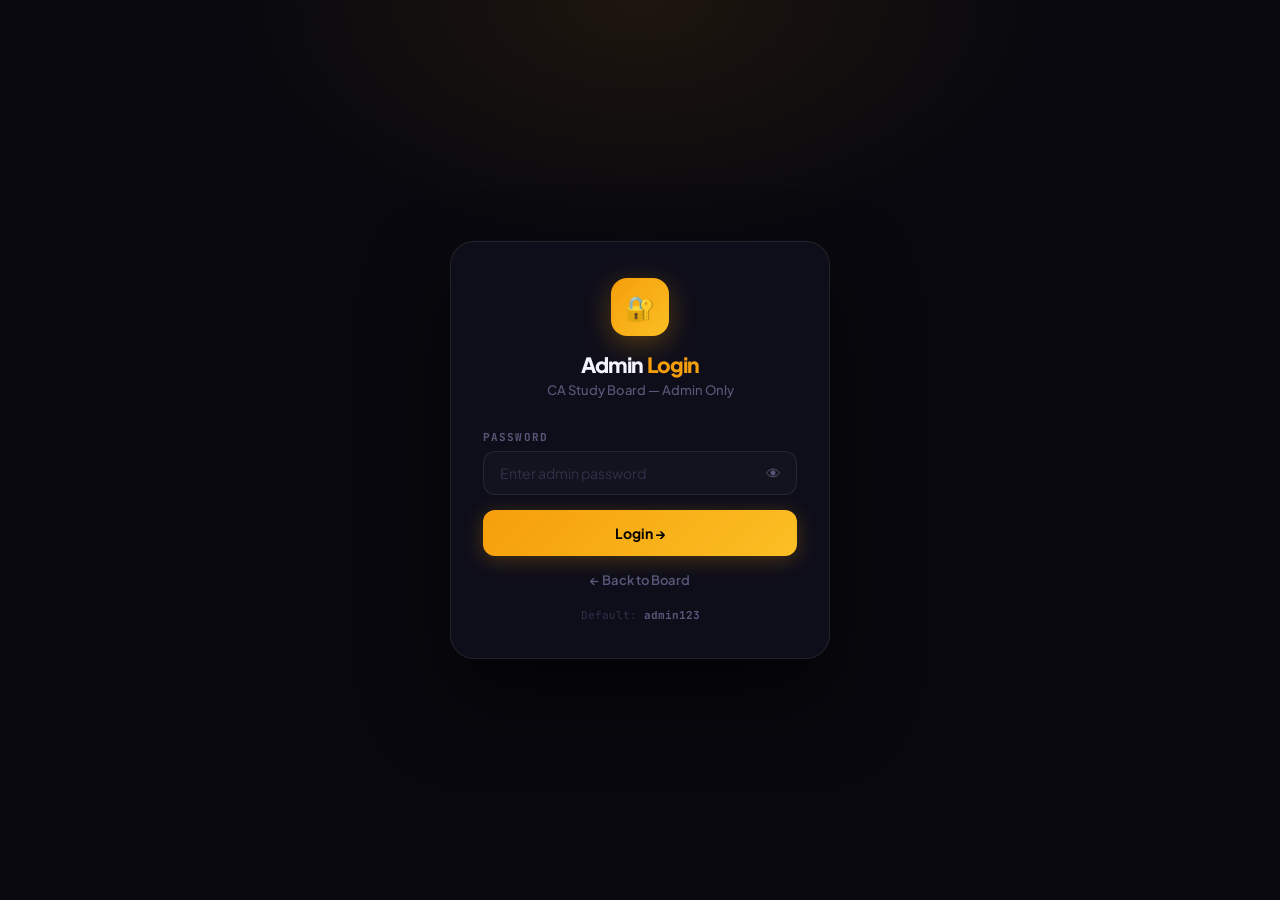
==== commit f9909ade: "Update admin.html" ====
--- a/admin.html
+++ b/admin.html
@@ -9,27 +9,24 @@
 *{box-sizing:border-box;margin:0;padding:0}
 :root{
   --bg:#08080e;--card:#0e0e1a;--card2:#13131f;--card3:#191926;
-  --line:#ffffff0d;--line2:#ffffff16;--line3:#ffffff22;--line4:#ffffff30;
+  --line2:#ffffff16;--line3:#ffffff22;
   --t1:#f4f4ff;--t2:#a0a0c8;--t3:#58587a;--t4:#30304a;
-  --amber:#f59e0b;--amber2:#fbbf24;
-  --green:#22c55e;--red:#f87171;--blue:#60a5fa;--purple:#c084fc;
+  --amber:#f59e0b;--amber2:#fbbf24;--green:#22c55e;--red:#f87171;--blue:#60a5fa;--purple:#c084fc;
   --font:'Plus Jakarta Sans',sans-serif;--mono:'JetBrains Mono',monospace;
 }
 html,body{min-height:100vh;font-family:var(--font);-webkit-font-smoothing:antialiased;background:var(--bg);color:var(--t1)}
-
-/* NAV */
-.nav{height:58px;display:flex;align-items:center;padding:0 1.25rem;border-bottom:1px solid var(--line2);position:sticky;top:0;background:rgba(8,8,14,.9);backdrop-filter:blur(16px);z-index:60;gap:10px}
-.logo{font-size:16px;font-weight:800;letter-spacing:-.04em;text-decoration:none;color:var(--t1);display:flex;align-items:center;gap:8px}
+.nav{height:56px;display:flex;align-items:center;padding:0 1rem;border-bottom:1px solid var(--line2);position:sticky;top:0;background:rgba(8,8,14,.92);backdrop-filter:blur(16px);z-index:60;gap:8px}
+.logo{font-size:16px;font-weight:800;letter-spacing:-.04em;text-decoration:none;color:var(--t1);display:flex;align-items:center;gap:7px}
 .logo-dot{width:8px;height:8px;border-radius:50%;background:var(--amber);box-shadow:0 0 8px var(--amber)}
 .logo span{color:var(--amber)}
-.nav-links{display:flex;gap:4px;margin-left:auto}
-.nl{font-size:13px;font-weight:600;color:var(--t3);padding:6px 13px;border-radius:8px;text-decoration:none;transition:.15s}
+.nav-links{display:flex;gap:3px;margin-left:auto}
+.nl{font-size:13px;font-weight:600;color:var(--t3);padding:6px 11px;border-radius:8px;text-decoration:none;transition:.15s}
 .nl:hover{color:var(--t1);background:var(--card2)}.nl.on{color:var(--t1);background:var(--card3);border:1px solid var(--line2)}
-.logout-btn{margin-left:10px;font-size:12px;font-weight:600;color:var(--t3);background:none;border:1px solid var(--line2);padding:6px 14px;border-radius:8px;cursor:pointer;font-family:var(--font);transition:.15s}
+.logout-btn{margin-left:8px;font-size:12px;font-weight:600;color:var(--t3);background:none;border:1px solid var(--line2);padding:5px 10px;border-radius:8px;cursor:pointer;font-family:var(--font);transition:.15s}
 .logout-btn:hover{color:var(--red);border-color:rgba(248,113,113,.3)}
 
-/* LOGIN PAGE */
-.login-pg{min-height:100vh;display:flex;align-items:center;justify-content:center;padding:1.5rem;background:radial-gradient(ellipse 60% 50% at 50% 0%,rgba(245,158,11,.09) 0%,transparent 55%),var(--bg)}
+/* LOGIN */
+.login-pg{min-height:100vh;display:flex;align-items:center;justify-content:center;padding:1.5rem;background:radial-gradient(ellipse 60% 50% at 50% 0%,rgba(245,158,11,.09),transparent 55%),var(--bg)}
 .login-box{width:100%;max-width:380px;background:var(--card);border:1px solid var(--line2);border-radius:24px;padding:2.25rem 2rem;box-shadow:0 40px 80px rgba(0,0,0,.5);animation:rise .4s cubic-bezier(.22,1,.36,1)}
 @keyframes rise{from{opacity:0;transform:translateY(24px)}to{opacity:1;transform:none}}
 .login-logo{text-align:center;margin-bottom:2rem}
@@ -38,120 +35,90 @@
 .login-logo p{font-size:13px;color:var(--t3);margin-top:.3rem;font-weight:500}
 .pw-wrap{position:relative}
 .pw-wrap input{padding-right:46px}
-.pw-eye{position:absolute;right:13px;top:50%;transform:translateY(-50%);background:none;border:none;cursor:pointer;color:var(--t3);font-size:15px;padding:3px;line-height:1;transition:.15s}
+.pw-eye{position:absolute;right:13px;top:50%;transform:translateY(-50%);background:none;border:none;cursor:pointer;color:var(--t3);font-size:15px;padding:3px;transition:.15s}
 .pw-eye:hover{color:var(--t2)}
 
 /* DASHBOARD */
-.page{max-width:720px;margin:0 auto;padding:2rem 1.25rem 4rem}
-
-/* ADMIN HEADER */
-.adm-hdr{
-  display:flex;align-items:center;gap:14px;padding:1.25rem;
-  background:var(--card);border:1px solid var(--line2);border-radius:18px;margin-bottom:1.5rem;
-}
-.adm-av{width:50px;height:50px;border-radius:14px;background:linear-gradient(135deg,var(--amber),var(--amber2));display:flex;align-items:center;justify-content:center;font-size:20px;font-weight:800;color:#000;flex-shrink:0}
-.adm-meta strong{font-size:17px;font-weight:800;letter-spacing:-.03em;color:var(--t1)}
-.adm-meta p{font-size:12px;font-weight:500;color:var(--t3);margin-top:3px;display:flex;align-items:center;gap:6px}
+.page{max-width:700px;margin:0 auto;padding:1.75rem 1rem 4rem}
+.adm-hdr{display:flex;align-items:center;gap:14px;padding:1.25rem;background:var(--card);border:1px solid var(--line2);border-radius:16px;margin-bottom:1.25rem}
+.adm-av{width:48px;height:48px;border-radius:14px;background:linear-gradient(135deg,var(--amber),var(--amber2));display:flex;align-items:center;justify-content:center;font-size:20px;font-weight:800;color:#000;flex-shrink:0}
+.adm-meta strong{font-size:16px;font-weight:800;letter-spacing:-.03em}
 .live-dot{display:inline-block;width:6px;height:6px;border-radius:50%;background:var(--green);animation:pulse 2s infinite}
 @keyframes pulse{0%,100%{box-shadow:0 0 0 0 rgba(34,197,94,.5)}50%{box-shadow:0 0 0 6px rgba(34,197,94,0)}}
+.adm-meta p{font-size:12px;font-weight:500;color:var(--t3);margin-top:3px;display:flex;align-items:center;gap:5px}
 .hdr-right{margin-left:auto}
 
-/* STATS */
-.stats{display:grid;grid-template-columns:repeat(4,1fr);gap:10px;margin-bottom:1.5rem}
-@media(max-width:480px){.stats{grid-template-columns:repeat(2,1fr)}}
-.stat{background:var(--card);border:1px solid var(--line2);border-radius:14px;padding:1rem 1rem .85rem;text-align:center;transition:.2s}
-.stat:hover{border-color:var(--line3)}
-.stat .n{font-size:28px;font-weight:800;font-family:var(--mono);color:var(--amber);line-height:1}
-.stat .l{font-size:10px;font-weight:700;font-family:var(--mono);letter-spacing:.08em;color:var(--t4);margin-top:.35rem;text-transform:uppercase}
-
-/* SECTION TABS */
-.sec-tabs{display:flex;gap:6px;overflow-x:auto;scrollbar-width:none;margin-bottom:1.5rem}
+.stats{display:grid;grid-template-columns:repeat(4,1fr);gap:8px;margin-bottom:1.25rem}
+@media(max-width:460px){.stats{grid-template-columns:repeat(2,1fr)}}
+.stat{background:var(--card);border:1px solid var(--line2);border-radius:12px;padding:.9rem;text-align:center}
+.stat .n{font-size:26px;font-weight:800;font-family:var(--mono);color:var(--amber);line-height:1}
+.stat .l{font-size:10px;font-weight:700;font-family:var(--mono);letter-spacing:.08em;color:var(--t4);margin-top:.3rem;text-transform:uppercase}
+
+.sec-tabs{display:flex;gap:6px;overflow-x:auto;scrollbar-width:none;margin-bottom:1.25rem}
 .sec-tabs::-webkit-scrollbar{display:none}
-.stab{flex-shrink:0;font-family:var(--font);font-size:13px;font-weight:700;padding:8px 18px;border-radius:30px;border:1px solid var(--line2);background:var(--card2);color:var(--t3);cursor:pointer;transition:all .18s}
-.stab:hover{border-color:var(--line3);color:var(--t2)}
-.stab.on{background:var(--amber);border-color:var(--amber);color:#000;box-shadow:0 4px 16px rgba(245,158,11,.3)}
+.stab{flex-shrink:0;font-family:var(--font);font-size:13px;font-weight:700;padding:7px 17px;border-radius:30px;border:1px solid var(--line2);background:var(--card2);color:var(--t3);cursor:pointer;transition:all .18s}
+.stab:hover{border-color:var(--line3);color:var(--t2)}.stab.on{background:var(--amber);border-color:var(--amber);color:#000;box-shadow:0 4px 14px rgba(245,158,11,.3)}
 
 .sec{display:none}.sec.on{display:block}
-
-/* CARD */
-.card{background:var(--card);border:1px solid var(--line2);border-radius:16px;padding:1.25rem;margin-bottom:1rem}
-.card-title{font-size:14px;font-weight:700;color:var(--t1);margin-bottom:1rem;letter-spacing:-.02em}
-
-/* FORM */
+.crd{background:var(--card);border:1px solid var(--line2);border-radius:14px;padding:1.25rem;margin-bottom:.9rem}
+.crd-title{font-size:14px;font-weight:700;margin-bottom:1rem;letter-spacing:-.02em}
+
 .lbl{display:block;font-size:11px;font-weight:700;letter-spacing:.1em;text-transform:uppercase;color:var(--t3);margin-bottom:7px;font-family:var(--mono)}
-.field{margin-bottom:1rem}
-input,textarea,select{width:100%;background:var(--card2);border:1.5px solid var(--line2);color:var(--t1);border-radius:12px;padding:12px 16px;font-family:var(--font);font-size:14px;font-weight:500;outline:none;transition:.2s}
-input:focus,textarea:focus,select:focus{border-color:var(--amber);box-shadow:0 0 0 4px rgba(245,158,11,.1)}
+.field{margin-bottom:.9rem}
+input,textarea{width:100%;background:var(--card2);border:1.5px solid var(--line2);color:var(--t1);border-radius:12px;padding:12px 16px;font-family:var(--font);font-size:14px;font-weight:500;outline:none;transition:.2s}
+input:focus,textarea:focus{border-color:var(--amber);box-shadow:0 0 0 4px rgba(245,158,11,.1)}
 input::placeholder,textarea::placeholder{color:var(--t4);font-weight:400}
-textarea{resize:vertical;min-height:72px}
-select option{background:var(--card2)}
-
-/* TYPE GRID */
+textarea{resize:vertical;min-height:70px}
+
 .type-grid{display:grid;grid-template-columns:1fr 1fr 1fr;gap:8px}
-.topt{
-  background:var(--card2);border:1.5px solid var(--line2);
-  border-radius:12px;padding:12px 8px;text-align:center;cursor:pointer;transition:.2s;
-  font-size:13px;font-weight:700;color:var(--t3);
-}
-.topt:hover{border-color:var(--line3);color:var(--t2)}
-.topt.on{border-color:var(--amber);color:var(--amber);background:rgba(245,158,11,.06)}
-.topt .ti{font-size:22px;display:block;margin-bottom:4px}
-
+.topt{background:var(--card2);border:1.5px solid var(--line2);border-radius:12px;padding:11px 6px;text-align:center;cursor:pointer;transition:.2s;font-size:13px;font-weight:700;color:var(--t3)}
+.topt:hover{border-color:var(--line3);color:var(--t2)}.topt.on{border-color:var(--amber);color:var(--amber);background:rgba(245,158,11,.06)}
+.topt .ti{font-size:20px;display:block;margin-bottom:3px}
 .two{display:grid;grid-template-columns:1fr 1fr;gap:10px}
 
-/* BUTTONS */
-.btn{display:inline-flex;align-items:center;justify-content:center;gap:7px;border:none;border-radius:12px;padding:12px 20px;font-family:var(--font);font-size:14px;font-weight:700;cursor:pointer;transition:all .18s}
-.btn-primary{background:linear-gradient(135deg,var(--amber),var(--amber2));color:#000;box-shadow:0 4px 20px rgba(245,158,11,.25)}
-.btn-primary:hover{transform:translateY(-2px);box-shadow:0 8px 28px rgba(245,158,11,.35)}
-.btn-full{width:100%}
-.btn-sm{padding:6px 14px;font-size:12px;border-radius:8px}
-.btn-ghost-sm{background:var(--card2);color:var(--t2);border:1px solid var(--line2);padding:6px 14px;font-size:12px;border-radius:8px;font-family:var(--font);font-weight:600;cursor:pointer;transition:.15s}
+.btn{display:inline-flex;align-items:center;justify-content:center;gap:6px;border:none;border-radius:12px;padding:12px 20px;font-family:var(--font);font-size:14px;font-weight:700;cursor:pointer;transition:all .18s}
+.btn-p{background:linear-gradient(135deg,var(--amber),var(--amber2));color:#000;box-shadow:0 4px 20px rgba(245,158,11,.25)}
+.btn-p:hover{transform:translateY(-1px);box-shadow:0 8px 28px rgba(245,158,11,.35)}
+.btn-full{width:100%;padding:14px}
+.btn-sm{padding:6px 13px;font-size:12px;border-radius:8px}
+.btn-approve{background:rgba(34,197,94,.1);color:var(--green);border:1px solid rgba(34,197,94,.2);padding:6px 13px;font-size:12px;border-radius:8px;font-family:var(--font);font-weight:700;cursor:pointer;transition:.15s}
+.btn-approve:hover{background:rgba(34,197,94,.18)}
+.btn-block{background:rgba(248,113,113,.08);color:var(--red);border:1px solid rgba(248,113,113,.2);padding:6px 13px;font-size:12px;border-radius:8px;font-family:var(--font);font-weight:700;cursor:pointer;transition:.15s}
+.btn-block:hover{background:rgba(248,113,113,.15)}
+.btn-ghost-sm{background:var(--card2);color:var(--t2);border:1px solid var(--line2);padding:6px 13px;font-size:12px;border-radius:8px;font-family:var(--font);font-weight:600;cursor:pointer;transition:.15s}
 .btn-ghost-sm:hover{border-color:var(--line3);color:var(--t1)}
-.btn-approve{background:rgba(34,197,94,.1);color:var(--green);border:1px solid rgba(34,197,94,.2);padding:6px 14px;font-size:12px;border-radius:8px;font-family:var(--font);font-weight:700;cursor:pointer;transition:.15s}
-.btn-approve:hover{background:rgba(34,197,94,.18)}
-.btn-block{background:rgba(248,113,113,.08);color:var(--red);border:1px solid rgba(248,113,113,.2);padding:6px 14px;font-size:12px;border-radius:8px;font-family:var(--font);font-weight:700;cursor:pointer;transition:.15s}
-.btn-block:hover{background:rgba(248,113,113,.15)}
 .btn-danger{background:transparent;color:var(--red);border:1.5px solid rgba(248,113,113,.2);padding:10px 18px;font-size:13px;border-radius:10px;font-family:var(--font);font-weight:700;cursor:pointer;transition:.15s}
 .btn-danger:hover{background:rgba(248,113,113,.08)}
 
-/* ERR */
 .err{font-size:12px;font-weight:600;color:var(--red);margin-top:6px;display:none;padding:7px 12px;background:rgba(248,113,113,.07);border-radius:8px}
 
-/* USERS */
-.urow{display:flex;align-items:center;gap:12px;background:var(--card);border:1px solid var(--line2);border-radius:14px;padding:.9rem 1rem;margin-bottom:.6rem;transition:.2s}
-.urow:hover{border-color:var(--line3)}
-.uav{width:36px;height:36px;border-radius:10px;background:linear-gradient(135deg,#6366f1,#8b5cf6);display:flex;align-items:center;justify-content:center;font-size:14px;font-weight:800;flex-shrink:0}
-.uinfo{flex:1;min-width:0}
-.uinfo strong{font-size:14px;font-weight:700;color:var(--t1);display:flex;align-items:center;gap:8px}
-.uinfo p{font-size:12px;font-weight:500;color:var(--t3);font-family:var(--mono);margin-top:2px}
-.ubadge{font-size:10px;font-weight:700;font-family:var(--mono);padding:2px 8px;border-radius:20px}
+/* ✅ WHATSAPP POST PREVIEW in recent posts */
+.rpost{background:var(--card);border:1px solid var(--line2);border-radius:12px;padding:.9rem 1rem;margin-bottom:.6rem;display:flex;align-items:center;gap:12px;transition:.2s}
+.rpost:hover{border-color:var(--line3)}
+.rpost-icon{font-size:22px;flex-shrink:0}
+.rpost-body{flex:1}.rpost-body strong{font-size:13px;font-weight:700;color:var(--t1);display:block}
+.rpost-body p{font-size:11px;font-weight:500;color:var(--t4);font-family:var(--mono);margin-top:2px}
+
+.urow{display:flex;align-items:center;gap:10px;background:var(--card);border:1px solid var(--line2);border-radius:12px;padding:.85rem .9rem;margin-bottom:.55rem}
+.uav{width:34px;height:34px;border-radius:10px;background:linear-gradient(135deg,#6366f1,#8b5cf6);display:flex;align-items:center;justify-content:center;font-size:13px;font-weight:800;flex-shrink:0}
+.uinfo{flex:1;min-width:0}.uinfo strong{font-size:13px;font-weight:700;display:flex;align-items:center;gap:7px}
+.uinfo p{font-size:11px;font-weight:500;color:var(--t3);font-family:var(--mono);margin-top:1px}
+.ubadge{font-size:9px;font-weight:700;font-family:var(--mono);padding:2px 7px;border-radius:20px}
 .ubadge.ok{background:rgba(34,197,94,.1);border:1px solid rgba(34,197,94,.2);color:var(--green)}
 .ubadge.pend{background:rgba(245,158,11,.1);border:1px solid rgba(245,158,11,.2);color:var(--amber)}
 .ubadge.blkd{background:rgba(248,113,113,.1);border:1px solid rgba(248,113,113,.2);color:var(--red)}
-.uactions{display:flex;gap:6px;flex-wrap:wrap;flex-shrink:0}
-
-/* HANDS */
-.hrow{display:flex;gap:12px;background:var(--card);border:1px solid rgba(245,158,11,.15);border-radius:14px;padding:.9rem 1rem;margin-bottom:.6rem}
-.hinfo{flex:1}
-.hname{font-size:14px;font-weight:700;color:var(--t1);display:flex;align-items:center;gap:8px}
+.uactions{display:flex;gap:5px;flex-wrap:wrap;flex-shrink:0}
+
+.hrow{display:flex;gap:10px;background:var(--card);border:1px solid rgba(245,158,11,.15);border-radius:12px;padding:.85rem .9rem;margin-bottom:.55rem}
+.hinfo{flex:1}.hname{font-size:14px;font-weight:700;display:flex;align-items:center;gap:7px}
 .hphone{font-size:11px;font-family:var(--mono);font-weight:500;color:var(--t3)}
-.hnote{font-size:13px;font-weight:500;color:var(--t2);margin-top:.35rem;line-height:1.5}
-.htime{font-size:11px;font-family:var(--mono);font-weight:500;color:var(--t4);margin-top:.4rem}
-
-/* RECENT POSTS */
-.rpost{display:flex;align-items:center;gap:12px;background:var(--card);border:1px solid var(--line2);border-radius:12px;padding:.85rem 1rem;margin-bottom:.6rem;transition:.2s}
-.rpost:hover{border-color:var(--line3)}
-.rpost-icon{font-size:22px;flex-shrink:0}
-.rpost-body{flex:1}
-.rpost-body strong{font-size:13px;font-weight:700;color:var(--t1);display:block}
-.rpost-body p{font-size:11px;font-weight:500;color:var(--t4);font-family:var(--mono);margin-top:2px}
-
-/* EMPTY */
+.hnote{font-size:13px;font-weight:500;color:var(--t2);margin-top:.3rem;line-height:1.5}
+.htime{font-size:11px;font-family:var(--mono);color:var(--t4);margin-top:.3rem}
+
 .empty-state{text-align:center;padding:2.5rem 1rem;color:var(--t4)}
 .empty-state .big{font-size:36px;margin-bottom:.5rem;filter:grayscale(1);opacity:.3}
 .empty-state p{font-size:13px;font-weight:600;color:var(--t3)}
 
-/* TOAST */
 #toast{position:fixed;bottom:1.5rem;left:50%;transform:translateX(-50%);background:var(--card3);border:1px solid var(--line3);color:var(--t1);padding:11px 22px;border-radius:30px;font-size:13px;font-weight:600;z-index:999;pointer-events:none;opacity:0;transition:.25s;white-space:nowrap;max-width:90vw;box-shadow:0 8px 32px rgba(0,0,0,.4)}
 #toast.on{opacity:1}
 </style>
@@ -164,19 +131,19 @@
     <div class="login-logo">
       <div class="login-mark">🔐</div>
       <h1>Admin <span>Login</span></h1>
-      <p>CA Study Board — Admin Panel</p>
+      <p>CA Study Board — Admin Only</p>
     </div>
     <div class="field">
       <label class="lbl">Password</label>
       <div class="pw-wrap">
         <input type="password" id="pw" placeholder="Enter admin password" onkeydown="if(event.key==='Enter')doLogin()"/>
-        <button class="pw-eye" onclick="togglePw()" id="eye-btn">👁</button>
+        <button class="pw-eye" onclick="togglePw()">👁</button>
       </div>
       <div class="err" id="pw-err">❌ Wrong password. Try again.</div>
     </div>
-    <button class="btn btn-primary btn-full" style="padding:14px" onclick="doLogin()">Login →</button>
-    <a href="index.html" style="display:block;text-align:center;font-size:13px;font-weight:600;color:var(--t3);margin-top:1rem;text-decoration:none;transition:.15s" onmouseover="this.style.color='var(--amber)'" onmouseout="this.style.color='var(--t3)'">← Back to Board</a>
-    <p style="text-align:center;font-size:11px;font-family:var(--mono);color:var(--t4);margin-top:1.25rem">Default password: <strong style="color:var(--t3)">admin123</strong></p>
+    <button class="btn btn-p btn-full" onclick="doLogin()">Login →</button>
+    <a href="index.html" style="display:block;text-align:center;font-size:13px;font-weight:600;color:var(--t3);margin-top:1rem;text-decoration:none" onmouseover="this.style.color='var(--amber)'" onmouseout="this.style.color='var(--t3)'">← Back to Board</a>
+    <p style="text-align:center;font-size:11px;font-family:var(--mono);color:var(--t4);margin-top:1.25rem">Default: <strong style="color:var(--t3)">admin123</strong></p>
   </div>
 </div>
 
@@ -193,20 +160,15 @@
 </nav>
 
 <div class="page">
-
-  <!-- Admin Header -->
   <div class="adm-hdr">
     <div class="adm-av" id="adm-av">A</div>
     <div class="adm-meta">
       <strong id="adm-nm">Admin</strong>
-      <p><span class="live-dot"></span> Administrator · Active session</p>
-    </div>
-    <div class="hdr-right">
-      <button class="btn btn-primary btn-sm" onclick="switchSec('post',null)">✏️ New Post</button>
-    </div>
-  </div>
-
-  <!-- Stats -->
+      <p><span class="live-dot"></span> Administrator · Active</p>
+    </div>
+    <div class="hdr-right"><button class="btn btn-p btn-sm" onclick="switchSec('post',null)">✏️ New Post</button></div>
+  </div>
+
   <div class="stats">
     <div class="stat"><div class="n" id="st-posts">0</div><div class="l">Posts</div></div>
     <div class="stat"><div class="n" id="st-mem">0</div><div class="l">Members</div></div>
@@ -214,7 +176,6 @@
     <div class="stat"><div class="n" id="st-hands" style="color:var(--red)">0</div><div class="l">Hands</div></div>
   </div>
 
-  <!-- Section Tabs -->
   <div class="sec-tabs">
     <button class="stab on" onclick="switchSec('post',this)">✏️ Post</button>
     <button class="stab" onclick="switchSec('members',this)" id="tab-members">👥 Members</button>
@@ -222,64 +183,61 @@
     <button class="stab" onclick="switchSec('settings',this)">⚙️ Settings</button>
   </div>
 
-  <!-- ── POST SECTION ── -->
+  <!-- POST -->
   <div class="sec on" id="sec-post">
-    <div class="card">
+    <div class="crd">
       <div class="field">
-        <label class="lbl">Announcement Type</label>
+        <label class="lbl">Type</label>
         <div class="type-grid">
           <div class="topt on" onclick="selType('meet',this)"><span class="ti">📍</span>Meet Up</div>
           <div class="topt" onclick="selType('urgent',this)"><span class="ti">🚨</span>Urgent</div>
           <div class="topt" onclick="selType('notice',this)"><span class="ti">📋</span>Notice</div>
         </div>
       </div>
-      <div class="field"><label class="lbl">Title</label><input id="c-title" type="text" placeholder="e.g. Library meeting tomorrow at 5 PM"/></div>
+      <div class="field"><label class="lbl">Title / Heading</label><input id="c-title" type="text" placeholder="e.g. Library meeting tomorrow at 5 PM"/></div>
       <div id="meet-flds">
         <div class="two">
           <div class="field"><label class="lbl">Date</label><input id="c-date" type="date"/></div>
           <div class="field"><label class="lbl">Time</label><input id="c-time" type="time"/></div>
         </div>
-        <div class="field"><label class="lbl">Place</label><input id="c-place" type="text" placeholder="e.g. ICAI Bhavan, Gate 2, Room 3"/></div>
+        <div class="field"><label class="lbl">Place</label><input id="c-place" type="text" placeholder="e.g. ICAI Bhavan, Room 3"/></div>
       </div>
-      <div class="field"><label class="lbl">Details (optional)</label><textarea id="c-body" placeholder="Any extra information..."></textarea></div>
-      <button class="btn btn-primary btn-full" style="padding:14px" onclick="doPost()">📢 Post Announcement</button>
-    </div>
-
-    <p style="font-size:11px;font-weight:700;font-family:var(--mono);letter-spacing:.08em;color:var(--t4);text-transform:uppercase;margin-bottom:.75rem">Recent Posts</p>
+      <div class="field"><label class="lbl">Extra Details (optional)</label><textarea id="c-body" placeholder="Any extra info..."></textarea></div>
+      <button class="btn btn-p btn-full" onclick="doPost()">📢 Post Announcement</button>
+    </div>
+    <p style="font-size:11px;font-weight:700;font-family:var(--mono);letter-spacing:.08em;color:var(--t4);text-transform:uppercase;margin-bottom:.7rem">Recent Posts</p>
     <div id="recent-posts"></div>
   </div>
 
-  <!-- ── MEMBERS SECTION ── -->
+  <!-- MEMBERS -->
   <div class="sec" id="sec-members">
-    <div style="display:flex;align-items:center;justify-content:space-between;margin-bottom:1rem">
-      <strong style="font-size:16px;font-weight:800;letter-spacing:-.03em">Members</strong>
-      <span style="font-size:12px;font-weight:600;font-family:var(--mono);color:var(--t3)" id="mem-sum"></span>
+    <div style="display:flex;align-items:center;justify-content:space-between;margin-bottom:.9rem">
+      <strong style="font-size:15px;font-weight:800;letter-spacing:-.03em">Members</strong>
+      <span style="font-size:11px;font-weight:600;font-family:var(--mono);color:var(--t3)" id="mem-sum"></span>
     </div>
     <div id="user-list"></div>
   </div>
 
-  <!-- ── HANDS SECTION ── -->
+  <!-- HANDS -->
   <div class="sec" id="sec-hands">
-    <strong style="font-size:16px;font-weight:800;letter-spacing:-.03em;display:block;margin-bottom:1rem">Raise Hand Requests</strong>
+    <strong style="font-size:15px;font-weight:800;letter-spacing:-.03em;display:block;margin-bottom:.9rem">Raise Hand Requests</strong>
     <div id="hand-list"></div>
   </div>
 
-  <!-- ── SETTINGS SECTION ── -->
+  <!-- SETTINGS -->
   <div class="sec" id="sec-settings">
-    <div class="card">
-      <p class="card-title">Admin Profile</p>
+    <div class="crd"><p class="crd-title">Admin Profile</p>
       <div class="field"><label class="lbl">Display Name</label><input id="s-name" type="text" placeholder="Your name"/></div>
-      <button class="btn btn-primary" onclick="saveName()">Save Name</button>
-    </div>
-    <div class="card">
-      <p class="card-title">Change Password</p>
+      <button class="btn btn-p" onclick="saveName()">Save Name</button>
+    </div>
+    <div class="crd"><p class="crd-title">Change Password</p>
       <div class="field"><label class="lbl">New Password</label><input id="s-pw" type="password" placeholder="Min 6 characters"/></div>
-      <div class="field"><label class="lbl">Confirm Password</label><input id="s-pw2" type="password" placeholder="Repeat new password"/></div>
+      <div class="field"><label class="lbl">Confirm</label><input id="s-pw2" type="password" placeholder="Repeat"/></div>
       <div class="err" id="pw2-err">Passwords don't match</div>
-      <button class="btn btn-primary" onclick="savePw()">Change Password</button>
-    </div>
-    <div class="card" style="border-color:rgba(248,113,113,.15)">
-      <p class="card-title" style="color:var(--red)">Danger Zone</p>
+      <button class="btn btn-p" onclick="savePw()">Change Password</button>
+    </div>
+    <div class="crd" style="border-color:rgba(248,113,113,.15)">
+      <p class="crd-title" style="color:var(--red)">Danger Zone</p>
       <div style="display:flex;gap:8px;flex-wrap:wrap">
         <button class="btn-danger" onclick="clearPosts()">🗑 Delete All Posts</button>
         <button class="btn-danger" onclick="clearChat()">🗑 Clear Chat</button>
@@ -297,9 +255,10 @@
 const DEFAULT_PW='admin123';
 function sg(k,d){try{const v=localStorage.getItem(k);return v!=null?JSON.parse(v):d}catch{return d}}
 function ss(k,v){localStorage.setItem(k,JSON.stringify(v))}
-function getS(){try{return JSON.parse(sessionStorage.getItem('cab_s'))||null}catch{return null}}
-function setS(d){sessionStorage.setItem('cab_s',JSON.stringify(d))}
-function clearS(){sessionStorage.removeItem('cab_s')}
+// ✅ FIX 3: persistent admin login
+function getS(){try{return JSON.parse(localStorage.getItem('cab_s'))||null}catch{return null}}
+function setS(d){localStorage.setItem('cab_s',JSON.stringify(d))}
+function clearS(){localStorage.removeItem('cab_s')}
 function isAdmin(){return getS()?.role==='admin'}
 function getAdminPw(){return localStorage.getItem(K.PW)||DEFAULT_PW}
 function getAdminName(){return sg(K.NAME,'Admin')}
@@ -309,7 +268,7 @@
 function toast(m,dur=2800){const t=document.getElementById('toast');t.textContent=m;t.classList.add('on');clearTimeout(t._t);t._t=setTimeout(()=>t.classList.remove('on'),dur)}
 function esc(s){return String(s||'').replace(/&/g,'&amp;').replace(/</g,'&lt;').replace(/>/g,'&gt;')}
 function ago(ts){const s=Math.floor((Date.now()-ts)/1000);if(s<60)return'just now';if(s<3600)return~~(s/60)+'m ago';if(s<86400)return~~(s/3600)+'h ago';return~~(s/86400)+'d ago'}
-function fmtD(d){if(!d)return'';const[y,mo,day]=d.split('-');const ms=['Jan','Feb','Mar','Apr','May','Jun','Jul','Aug','Sep','Oct','Nov','Dec'];const dt=new Date(y,+mo-1,+day);return['Sun','Mon','Tue','Wed','Thu','Fri','Sat'][dt.getDay()]+', '+parseInt(day)+' '+ms[+mo-1]}
+function fmtD(d){if(!d)return'';const[y,mo,day]=d.split('-');const ms=['Jan','Feb','Mar','Apr','May','Jun','Jul','Aug','Sep','Oct','Nov','Dec'];const dt=new Date(y,+mo-1,+day);const days=['Sunday','Monday','Tuesday','Wednesday','Thursday','Friday','Saturday'];return days[dt.getDay()]+', '+parseInt(day)+' '+ms[+mo-1]+' '+y}
 function fmtT(t){if(!t)return'';const[h,m]=t.split(':');const hh=+h;return`${hh%12||12}:${m} ${hh>=12?'PM':'AM'}`}
 
 window.addEventListener('load',()=>{
@@ -322,7 +281,7 @@
 function doLogin(){
   const pw=document.getElementById('pw').value;
   if(pw===getAdminPw()){
-    setS({role:'admin',phone:'admin'});
+    setS({role:'admin',phone:'admin'}); // ✅ persistent
     document.getElementById('pw').value='';
     showDash();
   } else {
@@ -348,8 +307,7 @@
   setInterval(()=>{updateStats();if(document.getElementById('sec-members').classList.contains('on'))renderUsers();if(document.getElementById('sec-hands').classList.contains('on'))renderHands();},4000);
 }
 
-// ── POST ──
-let pType='meet';
+  let pType='meet';
 function selType(t,el){
   pType=t;document.querySelectorAll('.topt').forEach(e=>e.classList.remove('on'));el.classList.add('on');
   document.getElementById('meet-flds').style.display=t==='meet'?'block':'none';
@@ -359,102 +317,17 @@
   const title=document.getElementById('c-title').value.trim();
   if(!title){toast('⚠️ Add a title!');return}
   const posts=getPosts();
-  const post={id:Date.now(),ts:Date.now(),type:pType,title,date:document.getElementById('c-date').value,time:document.getElementById('c-time').value,place:document.getElementById('c-place').value.trim(),body:document.getElementById('c-body').value.trim(),from:getAdminName()};
-  posts.push(post);ss(K.POSTS,posts);
+  const post={
+    id:Date.now(),ts:Date.now(),type:pType,title,
+    date:document.getElementById('c-date').value,
+    time:document.getElementById('c-time').value,
+    place:document.getElementById('c-place').value.trim(),
+    body:document.getElementById('c-body').value.trim(),
+    from:getAdminName()
+  };
+  posts.push(post); ss(K.POSTS,posts);
   ['c-title','c-body','c-place'].forEach(id=>document.getElementById(id).value='');
-  toast('📢 Posted!');updateStats();renderRecent();
-  if(Notification?.permission==='granted')new Notification('📢 '+title,{body:post.place||post.body||'New from CA Board'});
-}
-
-function updateStats(){
-  const posts=getPosts(),users=getUsers();
-  const pend=users.filter(u=>!u.approved&&!u.blocked).length;
-  const hands=getHands().filter(h=>!h.resolved).length;
-  document.getElementById('st-posts').textContent=posts.length;
-  document.getElementById('st-mem').textContent=users.filter(u=>u.approved).length;
-  document.getElementById('st-pend').textContent=pend;
-  document.getElementById('st-hands').textContent=hands;
-  // highlight tabs if pending
-  document.getElementById('tab-members').style.outline=pend>0?'2px solid rgba(245,158,11,.4)':'none';
-  document.getElementById('tab-hands').style.outline=hands>0?'2px solid rgba(248,113,113,.4)':'none';
-}
-
-function renderRecent(){
-  const posts=getPosts().slice().reverse().slice(0,6);
-  const c=document.getElementById('recent-posts');
-  if(!posts.length){c.innerHTML=`<div class="empty-state"><div class="big">📭</div><p>No posts yet</p></div>`;return}
-  const icons={meet:'📍',urgent:'🚨',notice:'📋'};
-  c.innerHTML=posts.map(p=>`
-    <div class="rpost">
-      <span class="rpost-icon">${icons[p.type]||'📢'}</span>
-      <div class="rpost-body"><strong>${esc(p.title)}</strong><p>${fmtD(p.date)||''} ${fmtT(p.time)||''} · ${ago(p.ts)}</p></div>
-      <button class="btn-block" onclick="delPost(${p.id})">🗑 Delete</button>
-    </div>`).join('');
-}
-function delPost(id){if(!confirm('Delete this post?'))return;ss(K.POSTS,getPosts().filter(p=>p.id!==id));renderRecent();updateStats();toast('🗑 Deleted')}
-
-// ── MEMBERS ──
-function renderUsers(){
-  const all=getUsers();
-  const pend=all.filter(u=>!u.approved&&!u.blocked),appr=all.filter(u=>u.approved),blkd=all.filter(u=>u.blocked);
-  document.getElementById('mem-sum').textContent=`${appr.length} approved · ${pend.length} pending · ${blkd.length} blocked`;
-  const c=document.getElementById('user-list');
-  if(!all.length){c.innerHTML=`<div class="empty-state"><div class="big">👥</div><p>No registrations yet</p></div>`;return}
-  const sorted=[...pend,...appr,...blkd];
-  c.innerHTML=sorted.map(u=>{
-    const bc=u.approved?'ok':u.blocked?'blkd':'pend';
-    const bt=u.approved?'Approved':u.blocked?'Blocked':'Pending';
-    return`<div class="urow">
-      <div class="uav">${(u.name||'?')[0].toUpperCase()}</div>
-      <div class="uinfo">
-        <strong>${esc(u.name)} <span class="ubadge ${bc}">${bt}</span></strong>
-        <p>+91 ${esc(u.phone)}</p>
-      </div>
-      <div class="uactions">
-        ${!u.approved&&!u.blocked?`<button class="btn-approve" onclick="approveU('${u.phone}')">✓ Approve</button>`:''}
-        ${u.approved?`<button class="btn-block" onclick="blockU('${u.phone}')">Block</button>`:''}
-        ${u.blocked?`<button class="btn-approve" onclick="approveU('${u.phone}')">Unblock</button>`:''}
-        <button class="btn-ghost-sm" onclick="removeU('${u.phone}')">✕</button>
-      </div></div>`;
-  }).join('');
-}
-function approveU(ph){const u=getUsers(),usr=u.find(x=>x.phone===ph);if(usr){usr.approved=true;usr.blocked=false;ss(K.USERS,u)}renderUsers();updateStats();toast('✅ Approved! Member can now access the board.')}
-function blockU(ph){if(!confirm('Block this user?'))return;const u=getUsers(),usr=u.find(x=>x.phone===ph);if(usr){usr.blocked=true;usr.approved=false;ss(K.USERS,u)}renderUsers();updateStats();toast('🚫 User blocked')}
-function removeU(ph){if(!confirm('Remove permanently?'))return;ss(K.USERS,getUsers().filter(u=>u.phone!==ph));renderUsers();updateStats();toast('🗑 Removed')}
-
-// ── HANDS ──
-function renderHands(){
-  const hands=getHands().filter(h=>!h.resolved).slice().reverse();
-  const c=document.getElementById('hand-list');
-  if(!hands.length){c.innerHTML=`<div class="empty-state"><div class="big">✋</div><p>No pending requests</p></div>`;return}
-  c.innerHTML=hands.map(h=>`
-    <div class="hrow">
-      <div style="font-size:26px;flex-shrink:0;margin-top:2px">✋</div>
-      <div class="hinfo">
-        <div class="hname">${esc(h.name)} <span class="hphone">+91 ${esc(h.phone)}</span></div>
-        ${h.note?`<div class="hnote">${esc(h.note)}</div>`:`<div class="hnote" style="color:var(--t4);font-style:italic">No message</div>`}
-        <div class="htime">${ago(h.ts)}</div>
-      </div>
-      <button class="btn-approve" style="white-space:nowrap;align-self:center;flex-shrink:0" onclick="resolveH(${h.id})">✓ Resolve</button>
-    </div>`).join('');
-}
-function resolveH(id){const h=getHands(),hh=h.find(x=>x.id===id);if(hh)hh.resolved=true;ss(K.HANDS,h);renderHands();updateStats();toast('✅ Resolved')}
-
-// ── SETTINGS ──
-function saveName(){const n=document.getElementById('s-name').value.trim();if(!n){toast('⚠️ Enter a name');return}localStorage.setItem(K.NAME,n);document.getElementById('adm-nm').textContent=n;document.getElementById('adm-av').textContent=n[0].toUpperCase();toast('✅ Name saved!')}
-function savePw(){const p=document.getElementById('s-pw').value,p2=document.getElementById('s-pw2').value;if(p!==p2){document.getElementById('pw2-err').style.display='block';return}if(p.length<6){toast('⚠️ Min 6 characters');return}document.getElementById('pw2-err').style.display='none';localStorage.setItem(K.PW,p);document.getElementById('s-pw').value='';document.getElementById('s-pw2').value='';toast('🔐 Password changed!')}
-function clearPosts(){if(!confirm('Delete ALL posts? This cannot be undone.'))return;ss(K.POSTS,[]);renderRecent();updateStats();toast('🗑 All posts deleted')}
-function clearChat(){if(!confirm('Clear all chat messages?'))return;ss(K.MSGS,[]);toast('🗑 Chat cleared')}
-function clearUsers(){if(!confirm('Remove ALL users? They will need to re-register.'))return;ss(K.USERS,[]);renderUsers();updateStats();toast('🗑 All users removed')}
-
-function switchSec(name,el){
-  document.querySelectorAll('.sec').forEach(s=>s.classList.remove('on'));
-  document.getElementById('sec-'+name).classList.add('on');
-  if(el){document.querySelectorAll('.stab').forEach(t=>t.classList.remove('on'));el.classList.add('on')}
-  else{document.querySelectorAll('.stab').forEach((t,i)=>{if(i===0)t.classList.add('on')})}
-  if(name==='members')renderUsers();
-  if(name==='hands')renderHands();
-}
-</script>
-</body>
-</html>
+  toast('📢 Posted successfully!');
+  updateStats();renderRecent();
+ 
+  // ✅ FIX 4: Trigger push notification  
